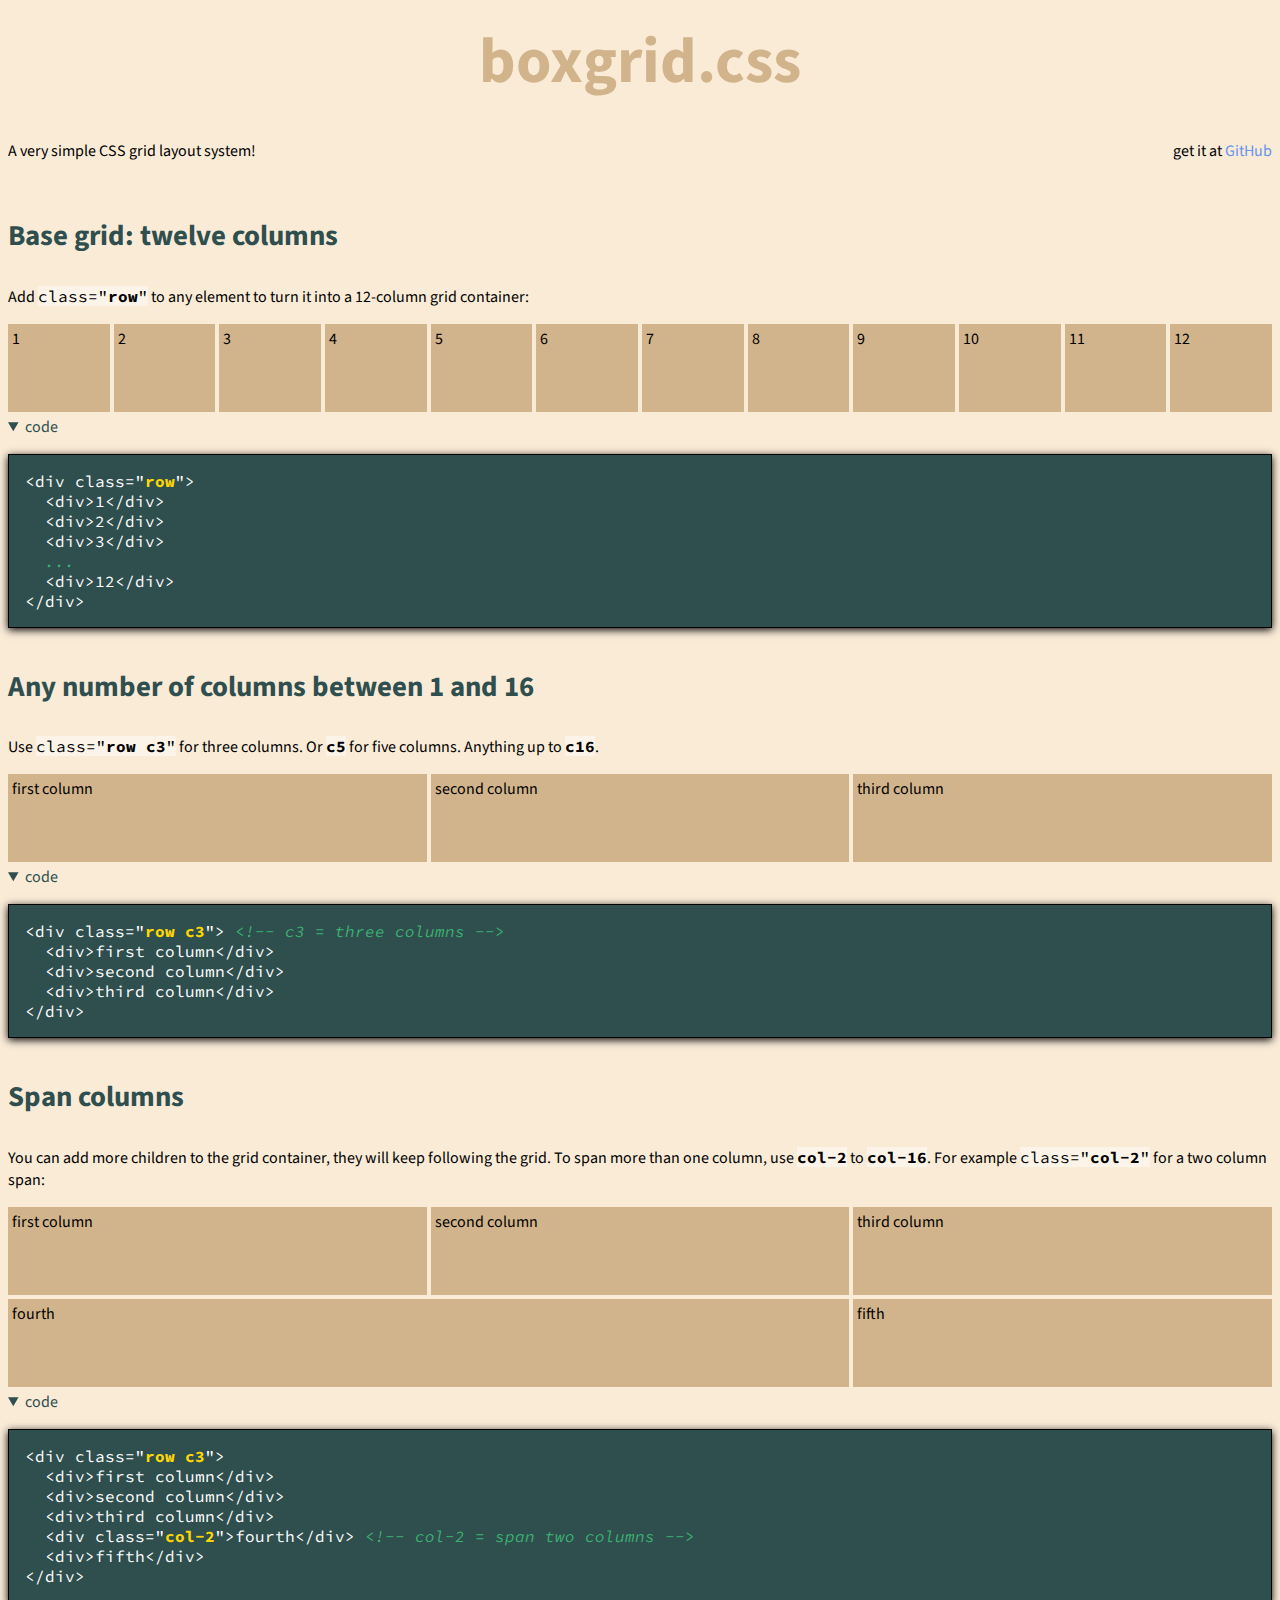
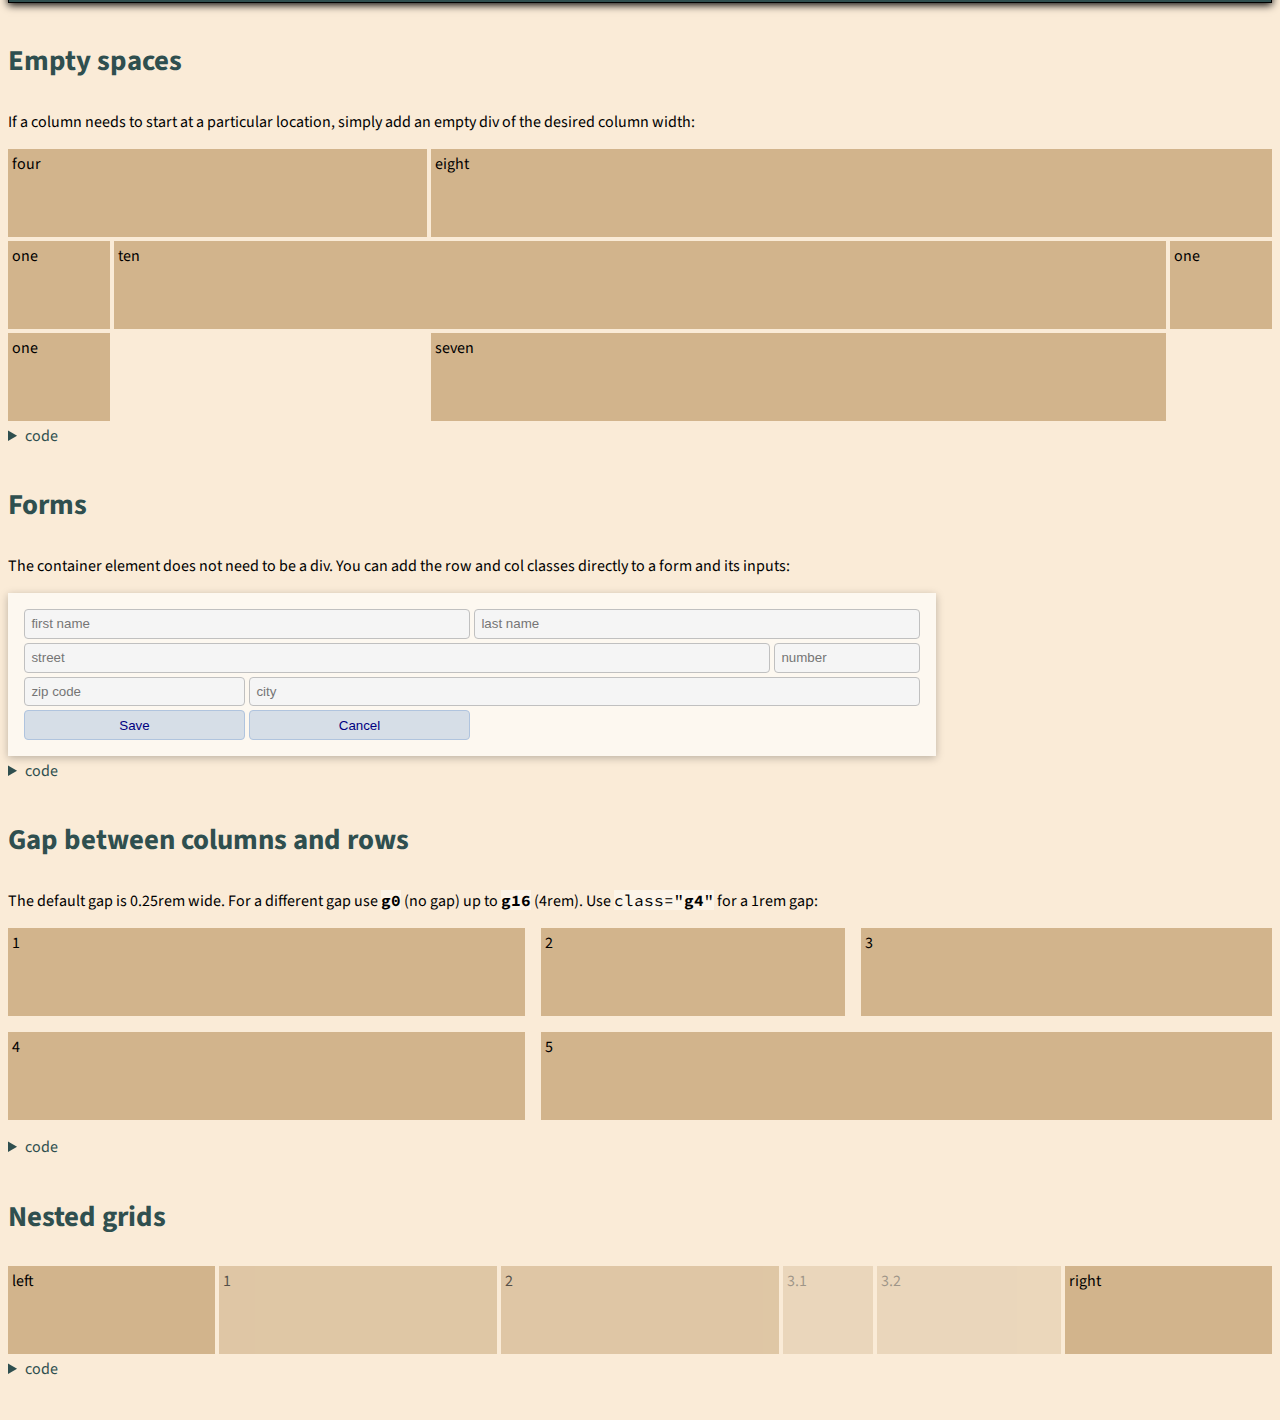
==== docs/index.html @ e76d73d8 "allow up to 16 columns" ====
<!DOCTYPE html>
<html>
  <head>
    <meta charset="utf-8"/>
    <title>boxgrid</title>
    <meta name="viewport" content="width=device-width, initial-scale=1"/>
    <link rel="preconnect" href="https://fonts.googleapis.com"/>
    <link rel="preconnect" href="https://fonts.gstatic.com" crossorigin/>
    <link rel="stylesheet" href="https://fonts.googleapis.com/css2?family=Source+Code+Pro:ital@0;1&family=Source+Sans+Pro:ital,wght@0,400;0,700;1,400;1,700&display=swap"/>
    <link rel="stylesheet" href="site.css"/>
    <link rel="stylesheet" href="boxgrid.css"/>
  </head>
  <body>
    <h1>boxgrid.css</h1>
    <div class="intro">
      <p>A very simple CSS grid layout system!</p>
      <p>get it at <a href="https://github.com/ant-on-io/boxgrid">GitHub</a></p>
    </div>

    <h2>Base grid: twelve columns</h2>
    <p>Add <code>class="<b>row</b>"</code> to any element to turn it into a 12-column grid container:</p>
    <div class="row">
      <div>1</div>
      <div>2</div>
      <div>3</div>
      <div>4</div>
      <div>5</div>
      <div>6</div>
      <div>7</div>
      <div>8</div>
      <div>9</div>
      <div>10</div>
      <div>11</div>
      <div>12</div>
    </div>
    <details open>
      <summary>code</summary>
      <pre>
&lt;div class="<b>row</b>">
  &lt;div>1&lt;/div>
  &lt;div>2&lt;/div>
  &lt;div>3&lt;/div>
  <i>...</i>
  &lt;div>12&lt;/div>
&lt;/div></pre>
    </details>

    <h2>Any number of columns between 1 and 16</h2>
    <p>
      Use <code>class="<b>row c3</b>"</code> for three columns.
      Or <code><b>c5</b></code> for five columns.
      Anything up to <code><b>c16</b></code>.
    </p>
    <div class="row c3"> <!-- c3 = three columns -->
      <div>first column</div>
      <div>second column</div>
      <div>third column</div>
    </div>
    <details open>
      <summary>code</summary>
      <pre>
&lt;div class="<b>row c3</b>"> <i>&lt;!-- c3 = three columns --></i>
  &lt;div>first column&lt;/div>
  &lt;div>second column&lt;/div>
  &lt;div>third column&lt;/div>
&lt;/div></pre>
    </details>

    <h2>Span columns</h2>
    <p>
      You can add more children to the grid container, they will keep following the grid.
      To span more than one column, use <code><b>col-2</b></code> to <code><b>col-16</b></code>.
      For example <code>class="<b>col-2</b>"</code> for a two column span:
    </p>
    <div class="row c3">
      <div>first column</div>
      <div>second column</div>
      <div>third column</div>
      <div class="col-2">fourth</div> <!-- col-2 = span two columns -->
      <div>fifth</div>
    </div>
    <details open>
      <summary>code</summary>
      <pre>
&lt;div class="<b>row c3</b>">
  &lt;div>first column&lt;/div>
  &lt;div>second column&lt;/div>
  &lt;div>third column&lt;/div>
  &lt;div class="<b>col-2</b>">fourth&lt;/div> <i>&lt;!-- col-2 = span two columns --></i>
  &lt;div>fifth&lt;/div>
&lt;/div></pre>
    </details>

    <h2>Empty spaces</h2>
    <p>If a column needs to start at a particular location, simply add an empty div of the desired column width:</p>
    <div class="row">
      <div class="col-4">four</div>
      <div class="col-8">eight</div>
      <div class="col-1">one</div>
      <div class="col-10">ten</div>
      <div class="col-1">one</div>
      <div class="col-1">one</div>
      <div class="col-3 blank"></div> <!-- empty space -->
      <div class="col-7">seven</div>
    </div>
    <details>
      <summary>code</summary>
      <pre>
&lt;div class="<b>row</b>">
  &lt;div class="<b>col-4</b>">four&lt;/div>
  &lt;div class="<b>col-8</b>">eight&lt;/div>
  &lt;div class="<b>col-1</b>">one&lt;/div>
  &lt;div class="<b>col-10</b>">ten&lt;/div>
  &lt;div class="<b>col-1</b>">one&lt;/div>
  &lt;div class="<b>col-1</b>">one&lt;/div>
  &lt;div class="<b>col-3</b> blank">&lt;/div> <i>&lt;!-- empty space --></i>
  &lt;div class="<b>col-7</b>">seven&lt;/div>
&lt;/div></pre>
    </details>

    <h2>Forms</h2>
    <p>
      The container element does not need to be a div.
      You can add the row and col classes directly to a form and its inputs:
    </p>
    <form class="row" onsubmit="return false">
      <input type="text" class="col-6" name="firstName" placeholder="first name"/>
      <input type="text" class="col-6" name="lastName" placeholder="last name"/>
      <input type="text" class="col-10" name="street" placeholder="street"/>
      <input type="text" class="col-2" name="number" placeholder="number"/>
      <input type="text" class="col-3" name="zip" placeholder="zip code"/>
      <input type="text" class="col-9" name="city" placeholder="city"/>
      <button type="submit" class="col-3">Save</button>
      <button type="button" class="col-3">Cancel</button>
    </form>
    <details>
      <summary>code</summary>
      <pre>
&lt;form class="<b>row</b>">
  &lt;input type="text" class="<b>col-6</b>" name="firstName" placeholder="first name"/>
  &lt;input type="text" class="<b>col-6</b>" name="lastName" placeholder="last name"/>
  &lt;input type="text" class="<b>col-10</b>" name="street" placeholder="street"/>
  &lt;input type="text" class="<b>col-2</b>" name="number" placeholder="number"/>
  &lt;input type="text" class="<b>col-3</b>" name="zip" placeholder="zip code"/>
  &lt;input type="text" class="<b>col-9</b>" name="city" placeholder="city"/>
  &lt;button type="submit" class="<b>col-3</b>">Save&lt;/button>
  &lt;button type="button" class="<b>col-3</b>">Cancel&lt;/button>
&lt;/form></pre>
    </details>

    <h2>Gap between columns and rows</h2>
    <p>
      The default gap is 0.25rem wide.
      For a different gap use <code><b>g0</b></code> (no gap) up to <code><b>g16</b></code> (4rem).
      Use <code>class="<b>g4</b>"</code> for a 1rem gap:</p>
    <div class="row g4"> <!-- g4 = 1rem gap -->
      <div class="col-5">1</div>
      <div class="col-3">2</div>
      <div class="col-4">3</div>
      <div class="col-5">4</div>
      <div class="col-7">5</div>
    </div>
    <details>
      <summary>code</summary>
      <pre>
&lt;div class="row <b>g4</b>"> <i>&lt;!-- g4 = 1rem gap --></i>
  &lt;div class="col-5">1&lt;/div>
  &lt;div class="col-3">2&lt;/div>
  &lt;div class="col-4">3&lt;/div>
  &lt;div class="col-5">4&lt;/div>
  &lt;div class="col-7">5&lt;/div>
&lt;/div></pre>
    </details>

    <h2>Nested grids</h2>
    <div class="row">
      <div class="col-2">left</div>
      <div class="col-8 row c3"> <!-- nested -->
        <div>1</div>
        <div>2</div>
        <div class="row"> <!-- nested -->
          <div class="col-4">3.1</div>
          <div class="col-8">3.2</div>
        </div>
      </div>
      <div class="col-2">right</div>
    </div>
    <details>
      <summary>code</summary>
      <pre>
&lt;div class="<b>row</b>">
  &lt;div class="col-2">left&lt;/div>
  &lt;div class="<b>col-8 row c3</b>"> <i>&lt;!-- nested --></i>
    &lt;div>1&lt;/div>
    &lt;div>2&lt;/div>
    &lt;div class="<b>row</b>"> <i>&lt;!-- nested --></i>
      &lt;div class="col-4">3.1&lt;/div>
      &lt;div class="col-8">3.2&lt;/div>
    &lt;/div>
  &lt;/div>
  &lt;div class="col-2">right&lt;/div>
&lt;/div></pre>
    </details>

  </body>
</html>
---- docs/site.css ----
:root {
  font-family: 'Source Sans Pro', sans-serif;
  background-color: antiquewhite;
}

body {
  padding-bottom: 2rem;
}

h1 {
  text-align: center;
  font-size: 4rem;
  margin: 1rem 0;
  color: tan;
}

h2 {
  font-size: 1.8rem;
  margin: 2.4rem 0 1.8rem;
  color: darkslategrey;
}

a {
  color: cornflowerblue;
  text-decoration: none;
}

a:hover {
  color: white;
  text-shadow: 1px 1px 8px #000000a0;
}

.intro {
  display: flex;
  justify-content: space-between;
}

div.row > div {
  background-color: tan;
  height: 5rem;
  padding: 0.25rem;
}

div.row > div.blank {
  background-color: transparent;
}

div.row > div.row { /* nested row */
  background-color: transparent;
  padding: 0;
}

div.row > div.row > div { /* nested column */
  opacity: 0.66;
}

div.row > div.row > div.row > div { /* double nested column */
  opacity: 0.55;
}

summary {
  color: darkslategrey;
  cursor: Pointer;
}

pre {
  font-family: 'Source Code Pro', monospace;
  background-color: darkslategrey;
  border: solid 1px black;
  box-shadow: 0 2px 8px black;
  color: white;
  padding: 1rem;
}

pre b {
  color: gold;
}

pre i {
  color: mediumseagreen;
}

code {
  font-family: 'Source Code Pro', monospace;
  background-color: #ffffff70;
}

form {
  background-color: #ffffffa0;
  box-shadow: 0 2px 8px #00000040;
  padding: 1rem;
  max-width: 56rem;
}

form > input,
form > button {
  padding: 0.4rem;
  border-radius: 0.25rem;
}

form > input {
  background-color: whitesmoke;
  border: solid 1px silver;
}

form > button {
  background-color: #b0c4de80;
  border: solid 1px #b0c4de;
  color: navy;
  cursor: pointer;
}

form > button:hover {
  background-color: #b0c4de;
}
---- docs/boxgrid.css ----
.row {
  display: grid;
  grid-template-columns: repeat(12, 1fr);
  gap: 0.25rem;
  margin-bottom: 0.25rem;
}

.row.c1  { grid-template-columns: 1fr; }
.row.c2  { grid-template-columns: repeat(2,  1fr); }
.row.c3  { grid-template-columns: repeat(3,  1fr); }
.row.c4  { grid-template-columns: repeat(4,  1fr); }
.row.c5  { grid-template-columns: repeat(5,  1fr); }
.row.c6  { grid-template-columns: repeat(6,  1fr); }
.row.c7  { grid-template-columns: repeat(7,  1fr); }
.row.c8  { grid-template-columns: repeat(8,  1fr); }
.row.c9  { grid-template-columns: repeat(9,  1fr); }
.row.c10 { grid-template-columns: repeat(10, 1fr); }
.row.c11 { grid-template-columns: repeat(11, 1fr); }
.row.c12 { grid-template-columns: repeat(12, 1fr); } /* default */
.row.c13 { grid-template-columns: repeat(13, 1fr); }
.row.c14 { grid-template-columns: repeat(14, 1fr); }
.row.c15 { grid-template-columns: repeat(15, 1fr); }
.row.c16 { grid-template-columns: repeat(16, 1fr); }

.row.g0  { gap: 0;       margin-bottom: 0;       }
.row.g1  { gap: 0.25rem; margin-bottom: 0.25rem; } /* default */
.row.g2  { gap: 0.50rem; margin-bottom: 0.50rem; }
.row.g3  { gap: 0.75rem; margin-bottom: 0.75rem; }
.row.g4  { gap: 1.00rem; margin-bottom: 1.00rem; }
.row.g5  { gap: 1.25rem; margin-bottom: 1.25rem; }
.row.g6  { gap: 1.50rem; margin-bottom: 1.50rem; }
.row.g7  { gap: 1.75rem; margin-bottom: 1.75rem; }
.row.g8  { gap: 2.00rem; margin-bottom: 2.00rem; }
.row.g9  { gap: 2.25rem; margin-bottom: 2.25rem; }
.row.g10 { gap: 2.50rem; margin-bottom: 2.50rem; }
.row.g11 { gap: 2.75rem; margin-bottom: 2.75rem; }
.row.g12 { gap: 3.00rem; margin-bottom: 3.00rem; }
.row.g13 { gap: 3.25rem; margin-bottom: 3.25rem; }
.row.g14 { gap: 3.50rem; margin-bottom: 3.50rem; }
.row.g15 { gap: 3.75rem; margin-bottom: 3.75rem; }
.row.g16 { gap: 4.00rem; margin-bottom: 4.00rem; }

.row  > .col-1  { grid-column: span 1;  } /* default */
.row  > .col-2  { grid-column: span 2;  }
.row  > .col-3  { grid-column: span 3;  }
.row  > .col-4  { grid-column: span 4;  }
.row  > .col-5  { grid-column: span 5;  }
.row  > .col-6  { grid-column: span 6;  }
.row  > .col-7  { grid-column: span 7;  }
.row  > .col-8  { grid-column: span 8;  }
.row  > .col-9  { grid-column: span 9;  }
.row  > .col-10 { grid-column: span 10; }
.row  > .col-11 { grid-column: span 11; }
.row  > .col-12 { grid-column: span 12; }
.row  > .col-13 { grid-column: span 13; }
.row  > .col-14 { grid-column: span 14; }
.row  > .col-15 { grid-column: span 15; }
.row  > .col-16 { grid-column: span 16; }
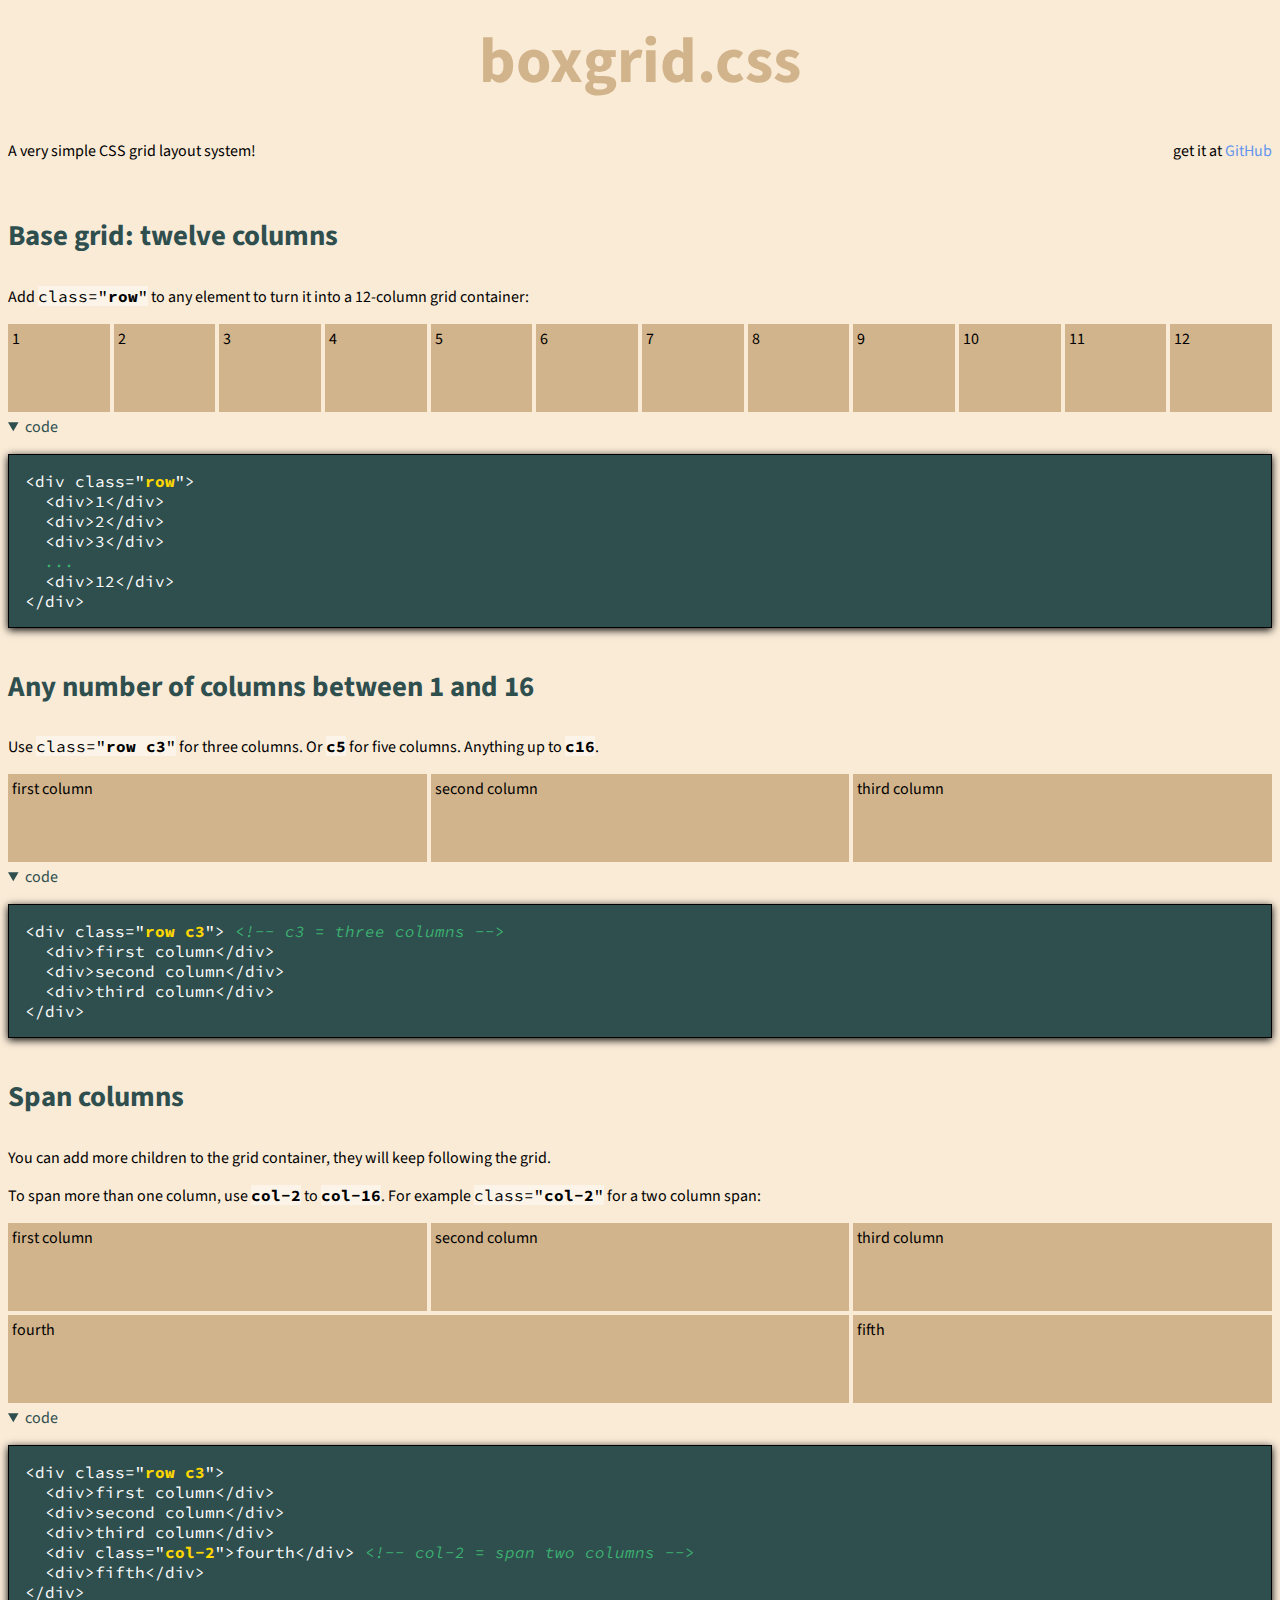
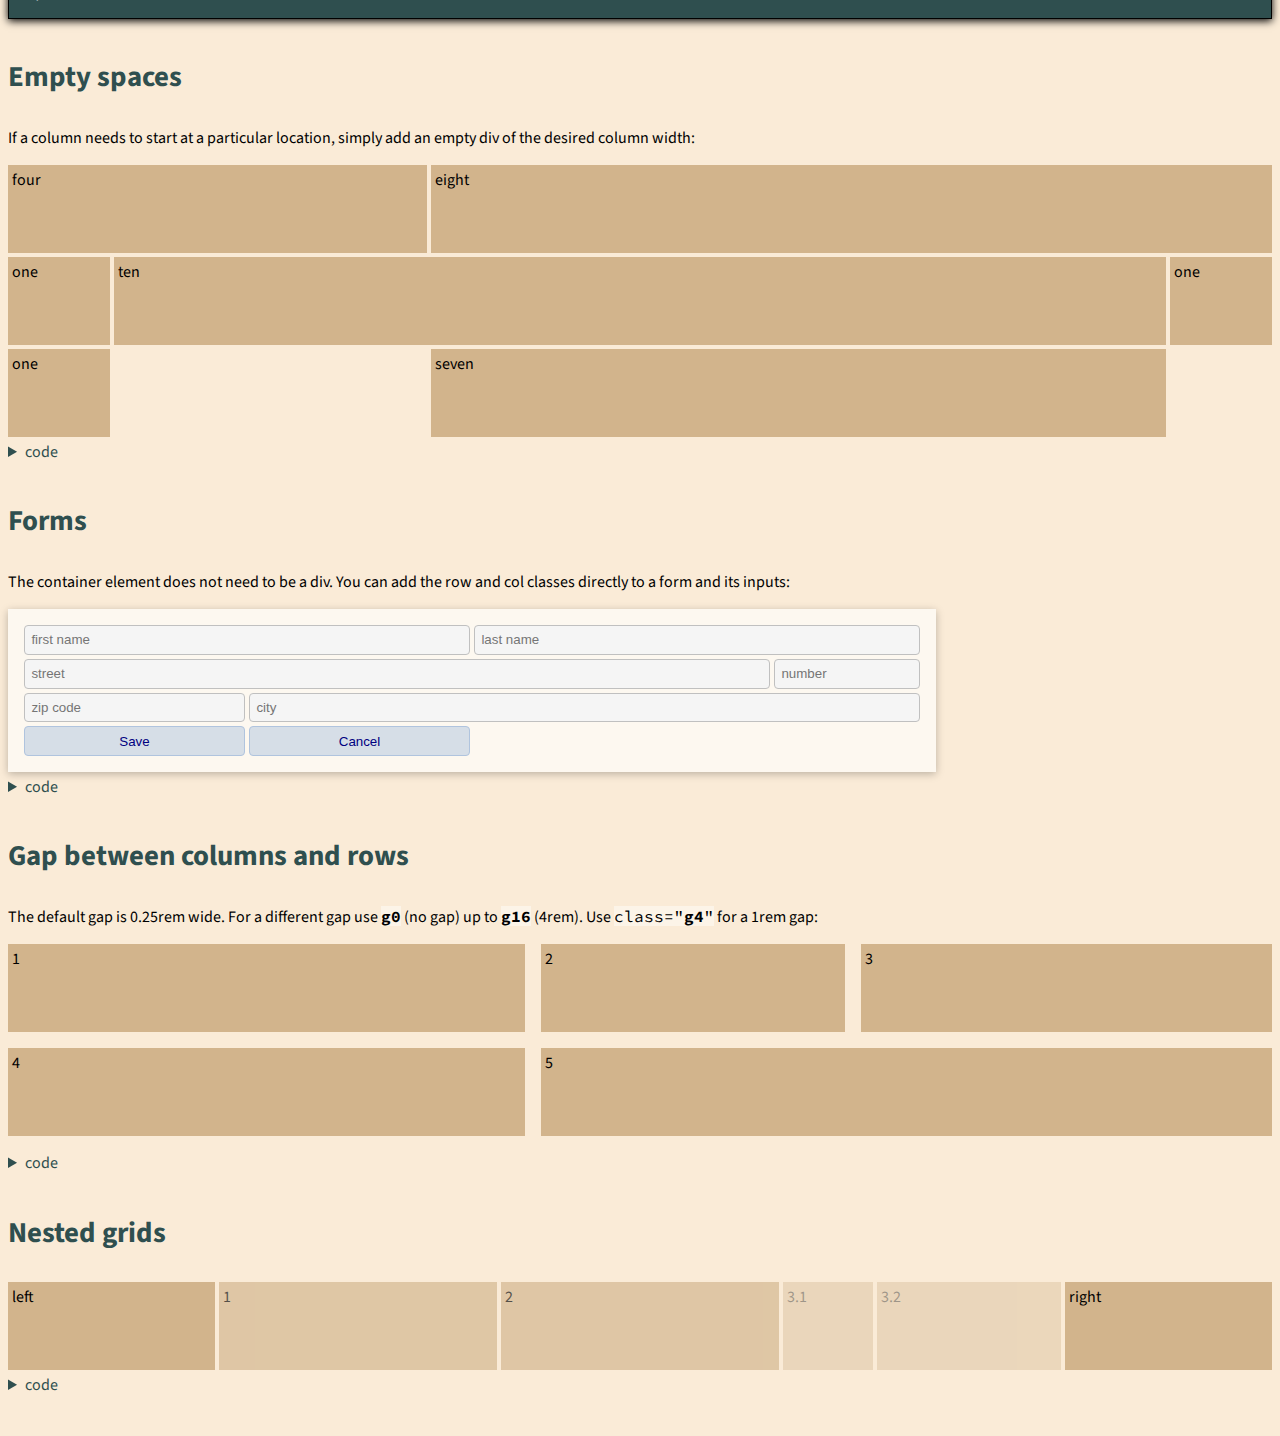
==== commit e621ed17: "improved readme" ====
--- a/docs/index.html
+++ b/docs/index.html
@@ -69,6 +69,8 @@
     <h2>Span columns</h2>
     <p>
       You can add more children to the grid container, they will keep following the grid.
+    </p>
+    <p>
       To span more than one column, use <code><b>col-2</b></code> to <code><b>col-16</b></code>.
       For example <code>class="<b>col-2</b>"</code> for a two column span:
     </p>
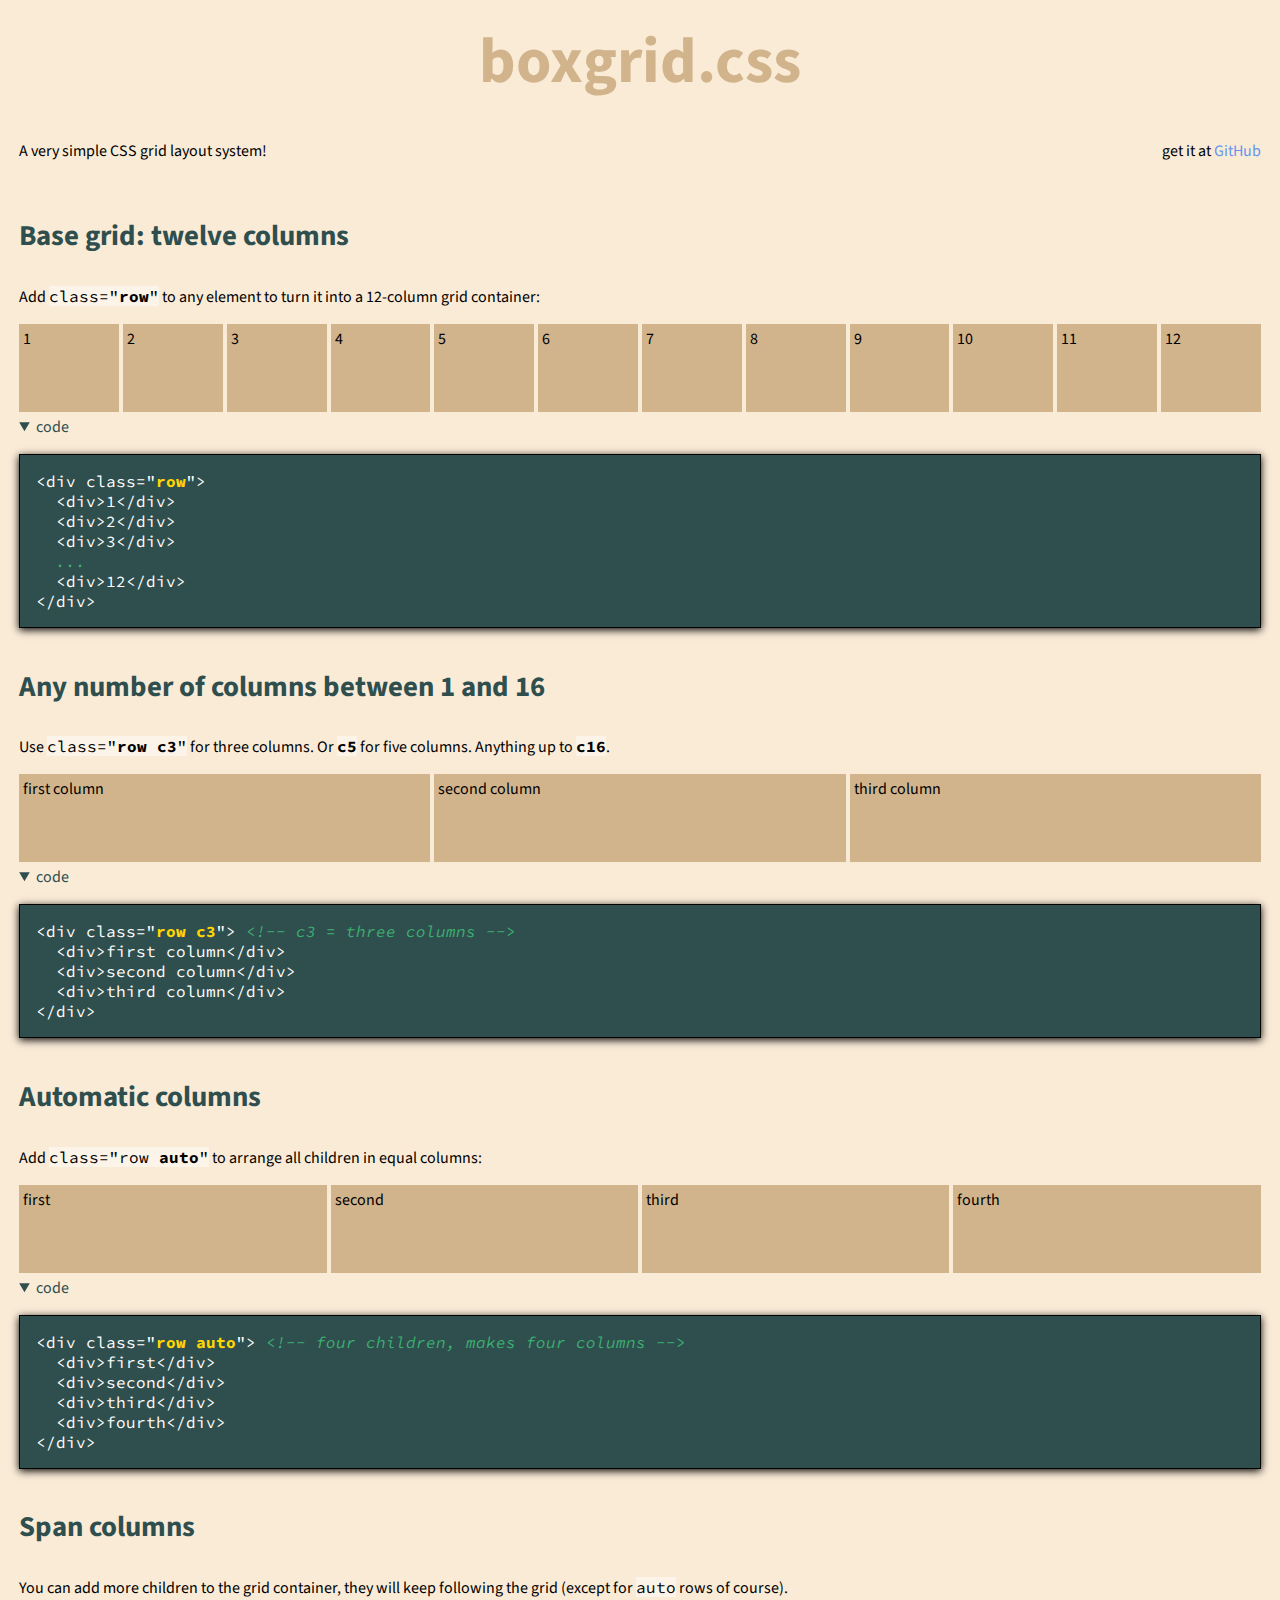
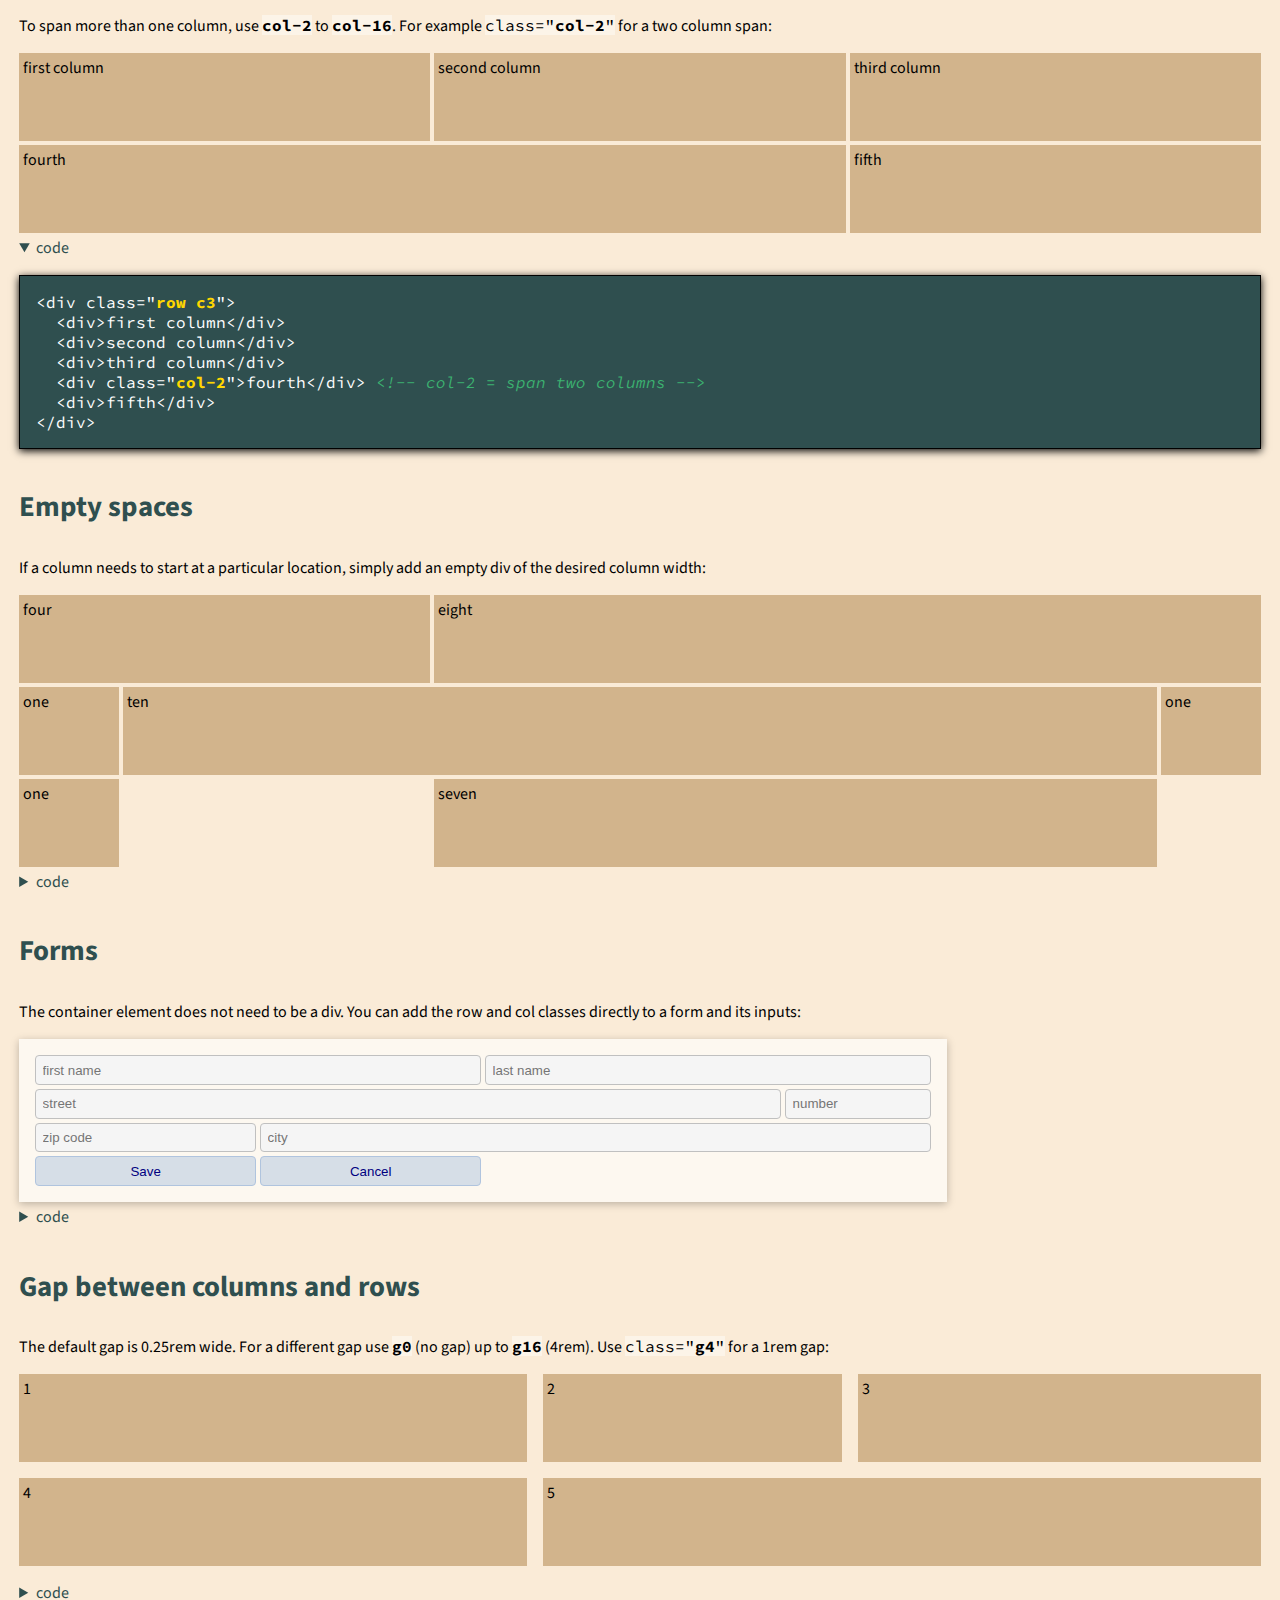
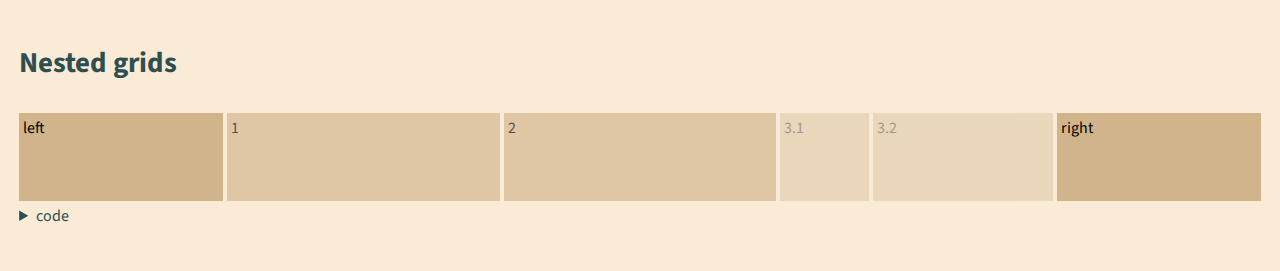
==== commit 50774ce9: "added .row.auto class for automatic columns" ====
--- a/docs/index.html
+++ b/docs/index.html
@@ -66,9 +66,29 @@
 &lt;/div></pre>
     </details>
 
+    <h2>Automatic columns</h2>
+    <p>Add <code>class="row <b>auto</b>"</code> to arrange all children in equal columns:</p>
+    <div class="row auto"> <!-- four children, makes four columns -->
+      <div>first</div>
+      <div>second</div>
+      <div>third</div>
+      <div>fourth</div>
+    </div>
+    <details open>
+      <summary>code</summary>
+      <pre>
+&lt;div class="<b>row auto</b>"> <i>&lt;!-- four children, makes four columns --></i>
+  &lt;div>first&lt;/div>
+  &lt;div>second&lt;/div>
+  &lt;div>third&lt;/div>
+  &lt;div>fourth&lt;/div>
+&lt;/div></pre>
+    </details>
+
     <h2>Span columns</h2>
     <p>
-      You can add more children to the grid container, they will keep following the grid.
+      You can add more children to the grid container, they will keep following the grid
+      (except for <code>auto</code> rows of course).
     </p>
     <p>
       To span more than one column, use <code><b>col-2</b></code> to <code><b>col-16</b></code>.
--- a/docs/site.css
+++ b/docs/site.css
@@ -5,6 +5,7 @@
 
 body {
   padding-bottom: 2rem;
+  margin: 0.8rem 1.2rem;
 }
 
 h1 {
--- a/docs/boxgrid.css
+++ b/docs/boxgrid.css
@@ -21,6 +21,8 @@
 .row.c14 { grid-template-columns: repeat(14, 1fr); }
 .row.c15 { grid-template-columns: repeat(15, 1fr); }
 .row.c16 { grid-template-columns: repeat(16, 1fr); }
+
+.row.auto { grid-template-columns: repeat(auto-fit, minmax(0, 1fr)); }
 
 .row.g0  { gap: 0;       margin-bottom: 0;       }
 .row.g1  { gap: 0.25rem; margin-bottom: 0.25rem; } /* default */
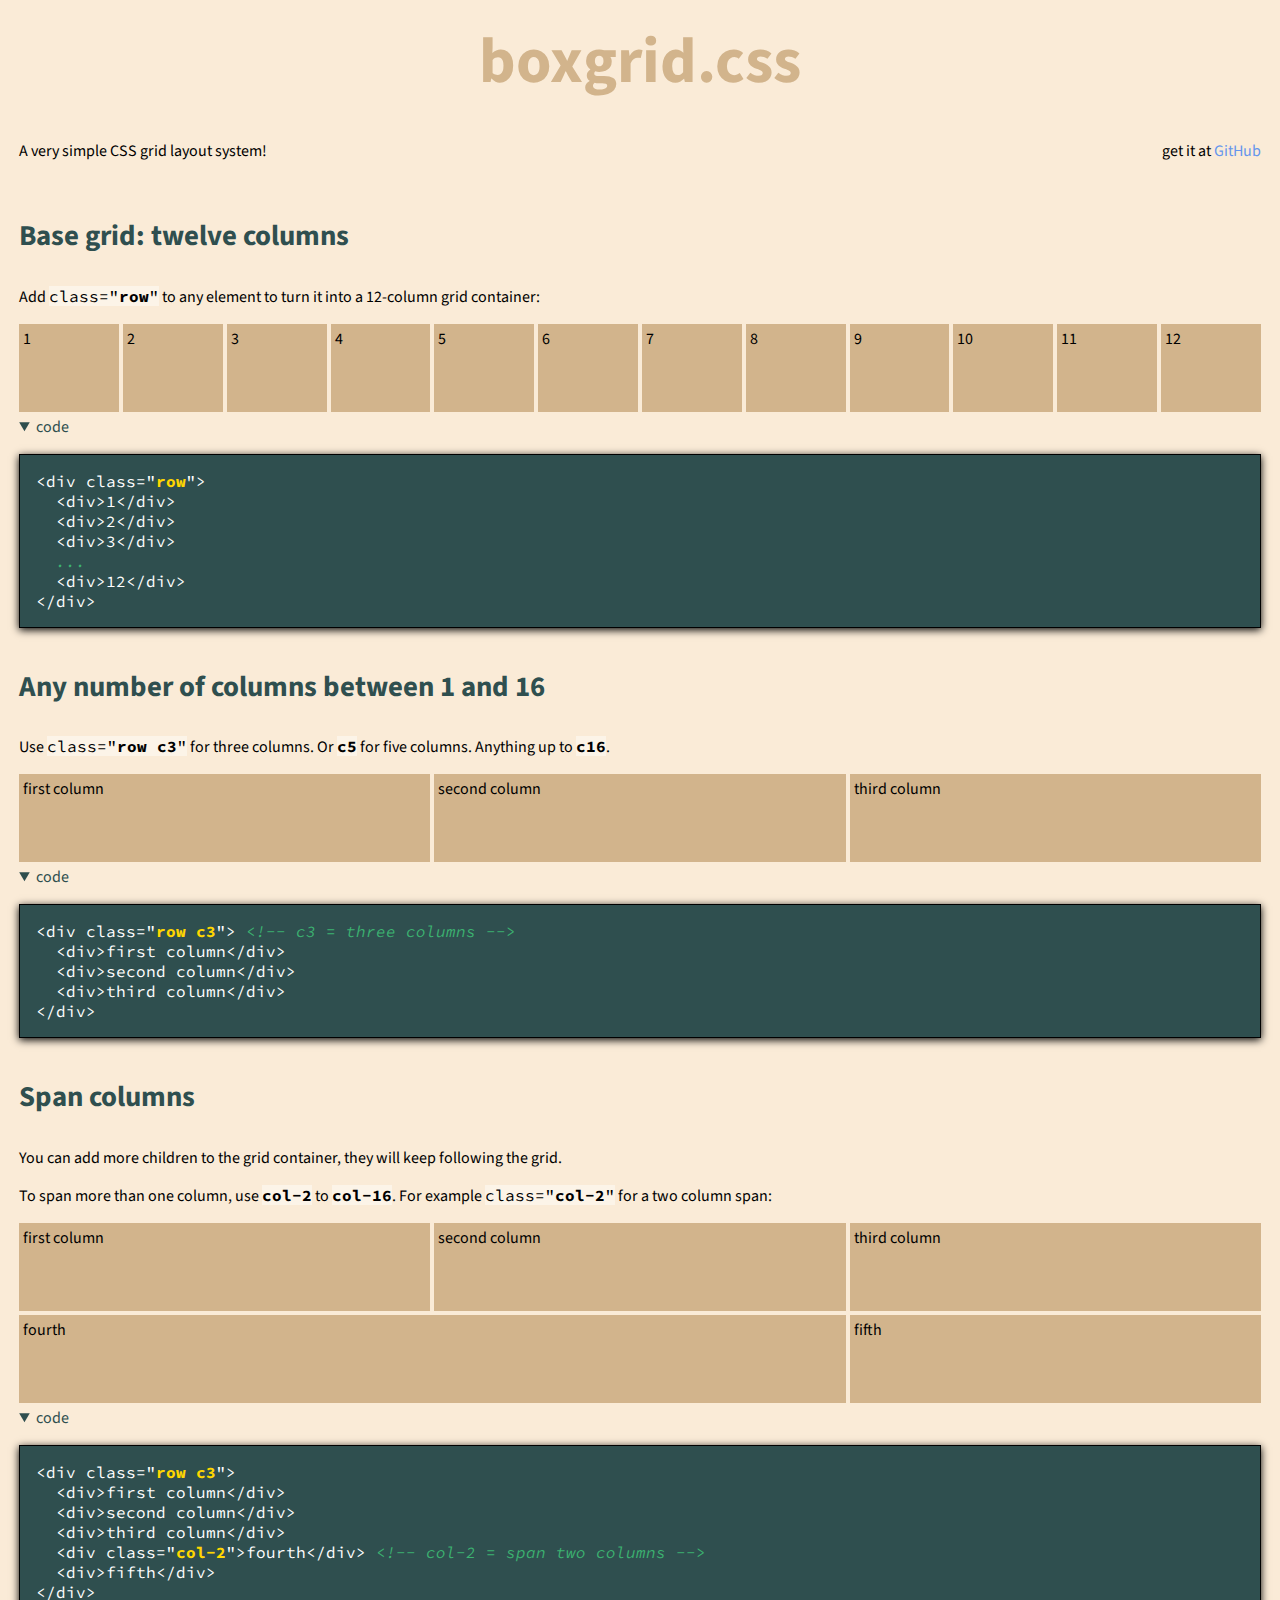
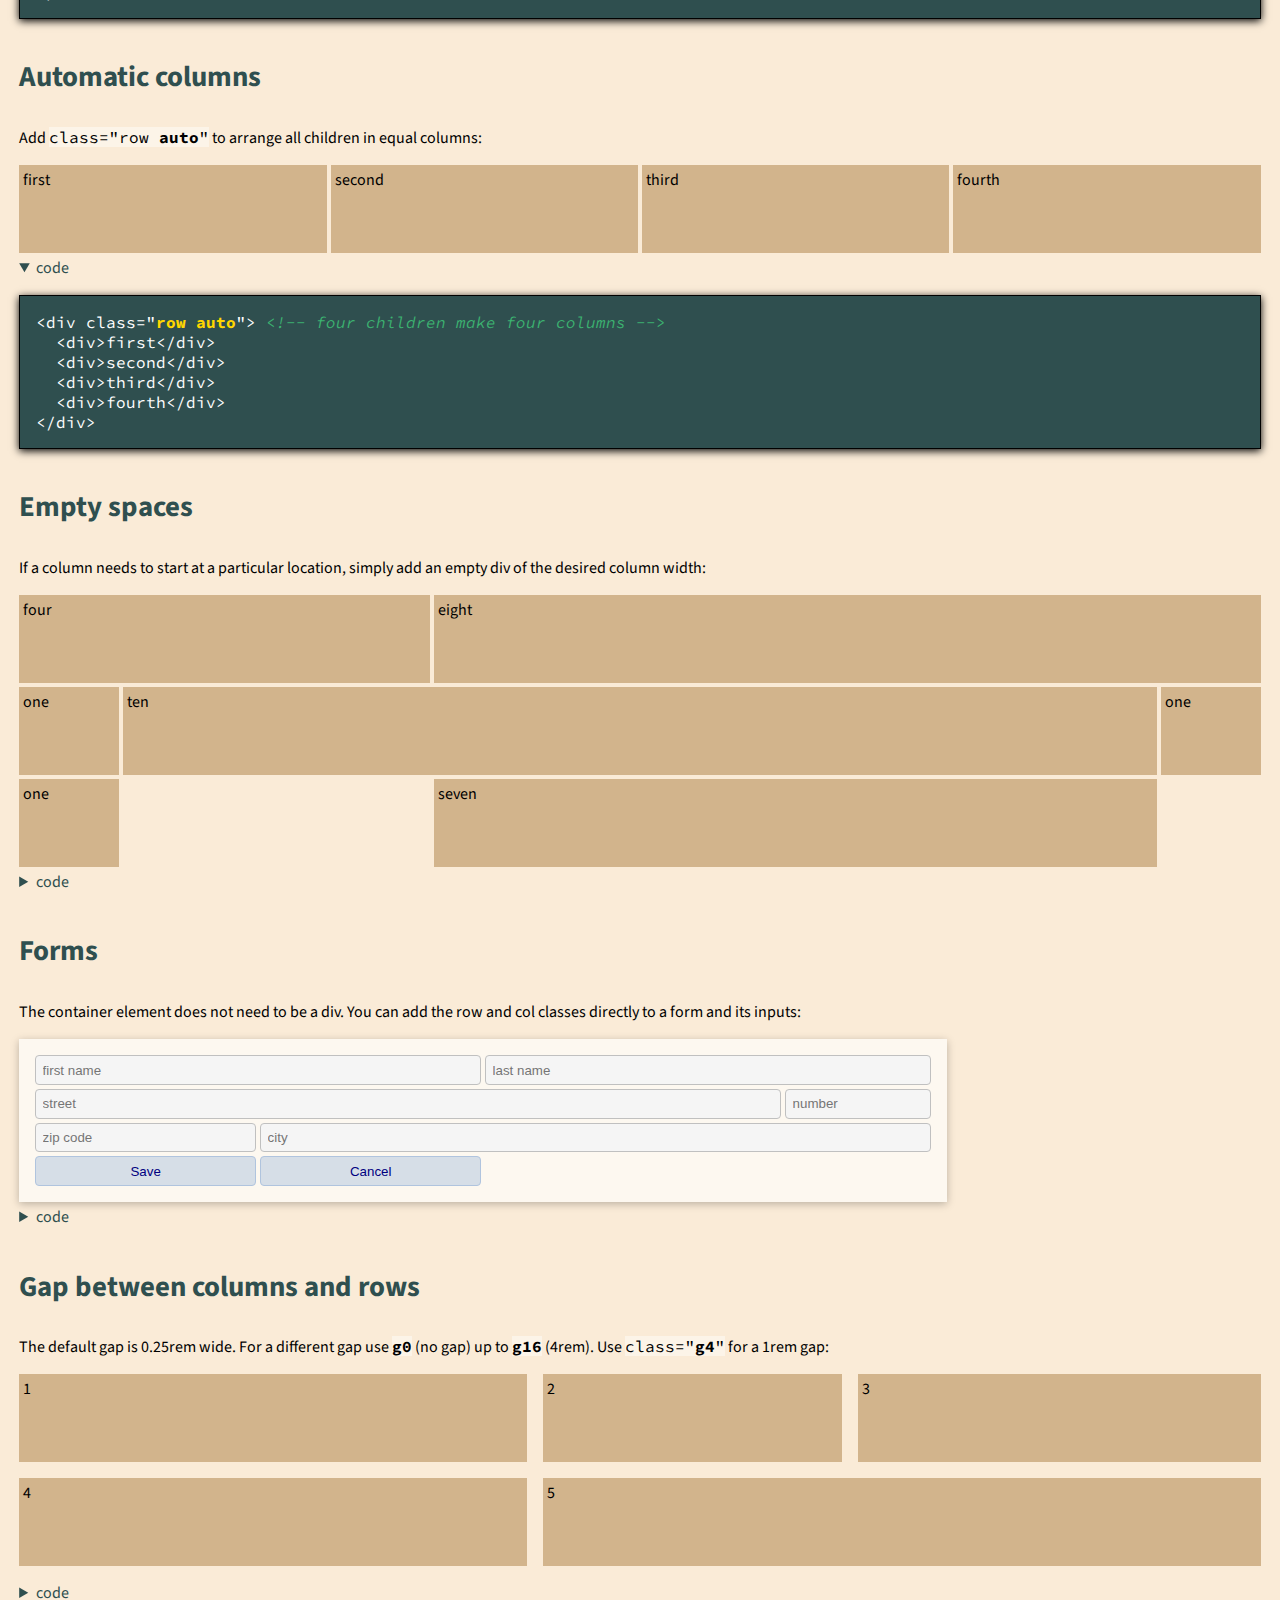
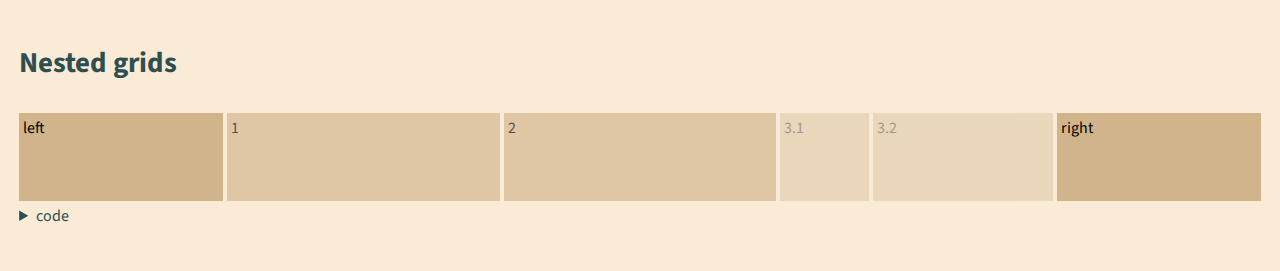
==== commit 12fef459: "demo page: switched paragraphs" ====
--- a/docs/index.html
+++ b/docs/index.html
@@ -66,29 +66,9 @@
 &lt;/div></pre>
     </details>
 
-    <h2>Automatic columns</h2>
-    <p>Add <code>class="row <b>auto</b>"</code> to arrange all children in equal columns:</p>
-    <div class="row auto"> <!-- four children, makes four columns -->
-      <div>first</div>
-      <div>second</div>
-      <div>third</div>
-      <div>fourth</div>
-    </div>
-    <details open>
-      <summary>code</summary>
-      <pre>
-&lt;div class="<b>row auto</b>"> <i>&lt;!-- four children, makes four columns --></i>
-  &lt;div>first&lt;/div>
-  &lt;div>second&lt;/div>
-  &lt;div>third&lt;/div>
-  &lt;div>fourth&lt;/div>
-&lt;/div></pre>
-    </details>
-
     <h2>Span columns</h2>
     <p>
-      You can add more children to the grid container, they will keep following the grid
-      (except for <code>auto</code> rows of course).
+      You can add more children to the grid container, they will keep following the grid.
     </p>
     <p>
       To span more than one column, use <code><b>col-2</b></code> to <code><b>col-16</b></code>.
@@ -110,6 +90,25 @@
   &lt;div>third column&lt;/div>
   &lt;div class="<b>col-2</b>">fourth&lt;/div> <i>&lt;!-- col-2 = span two columns --></i>
   &lt;div>fifth&lt;/div>
+&lt;/div></pre>
+    </details>
+
+    <h2>Automatic columns</h2>
+    <p>Add <code>class="row <b>auto</b>"</code> to arrange all children in equal columns:</p>
+    <div class="row auto"> <!-- four children make four columns -->
+      <div>first</div>
+      <div>second</div>
+      <div>third</div>
+      <div>fourth</div>
+    </div>
+    <details open>
+      <summary>code</summary>
+      <pre>
+&lt;div class="<b>row auto</b>"> <i>&lt;!-- four children make four columns --></i>
+  &lt;div>first&lt;/div>
+  &lt;div>second&lt;/div>
+  &lt;div>third&lt;/div>
+  &lt;div>fourth&lt;/div>
 &lt;/div></pre>
     </details>
 
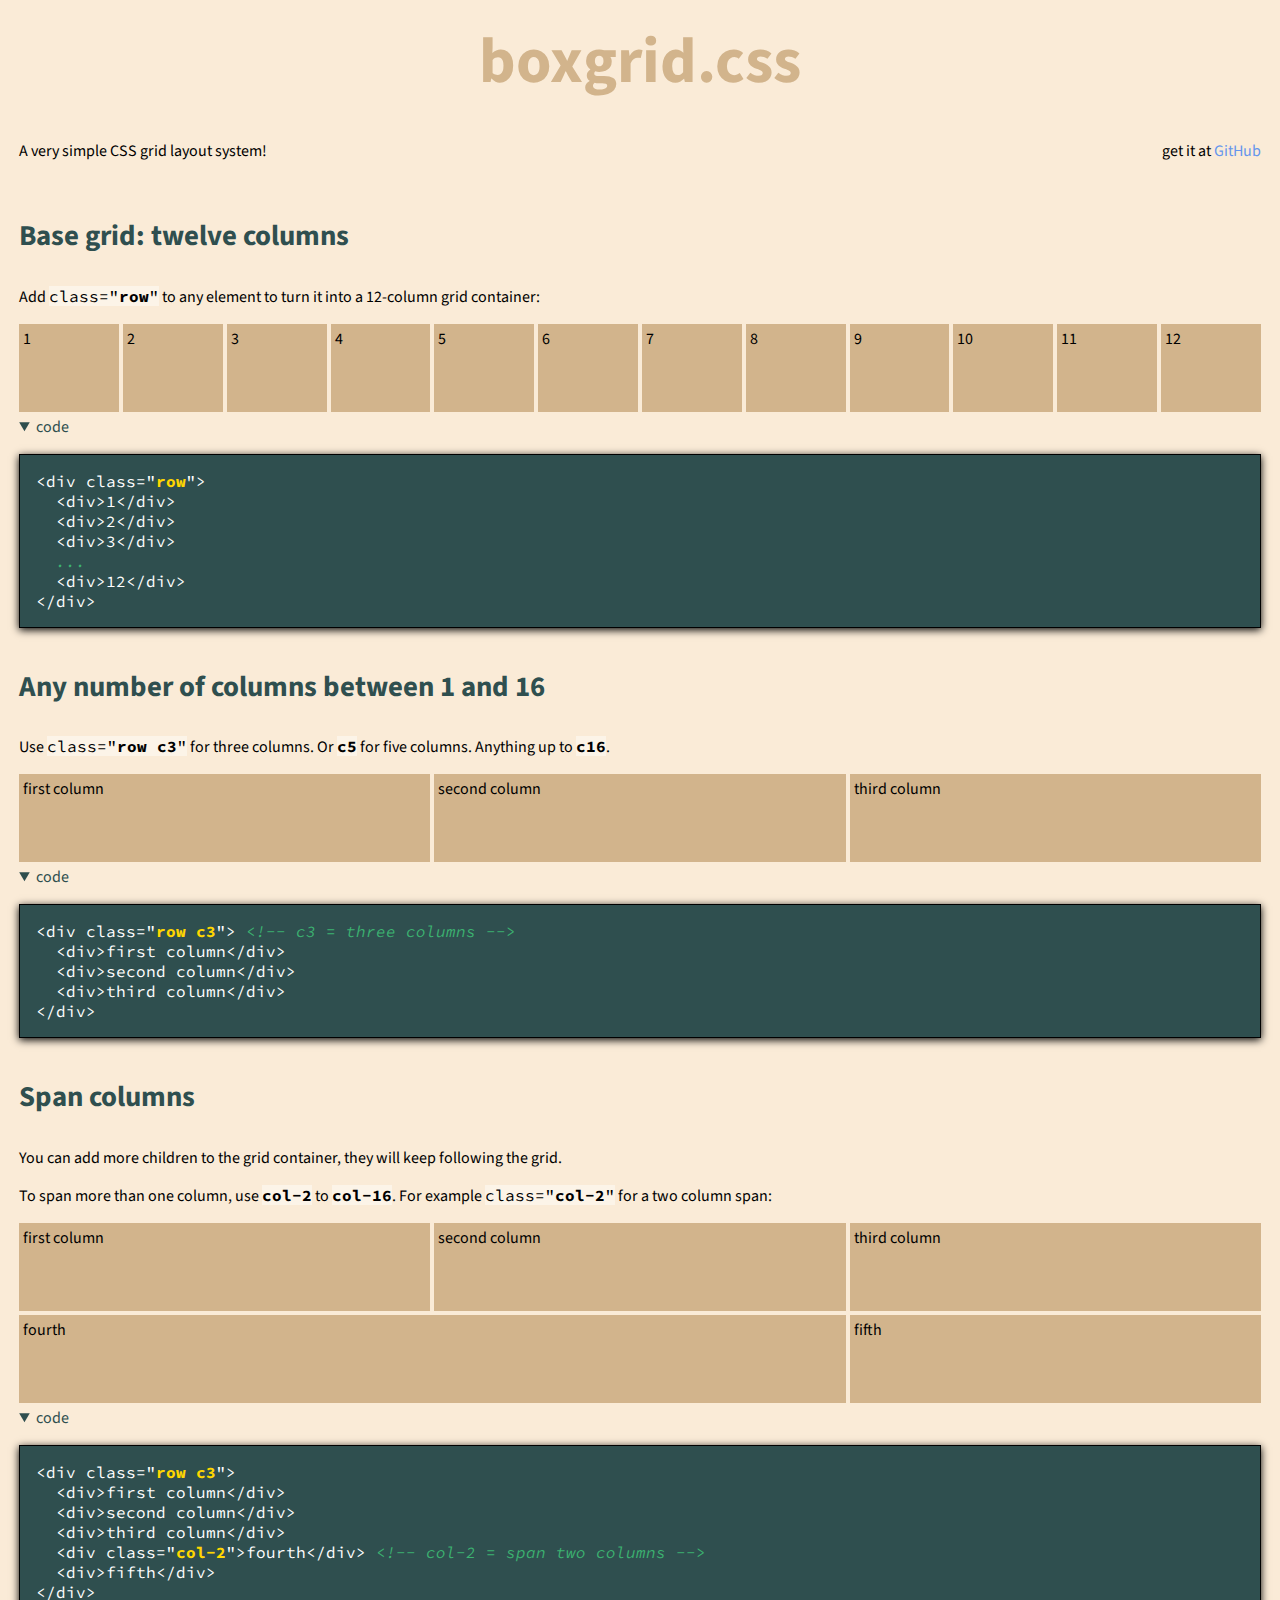
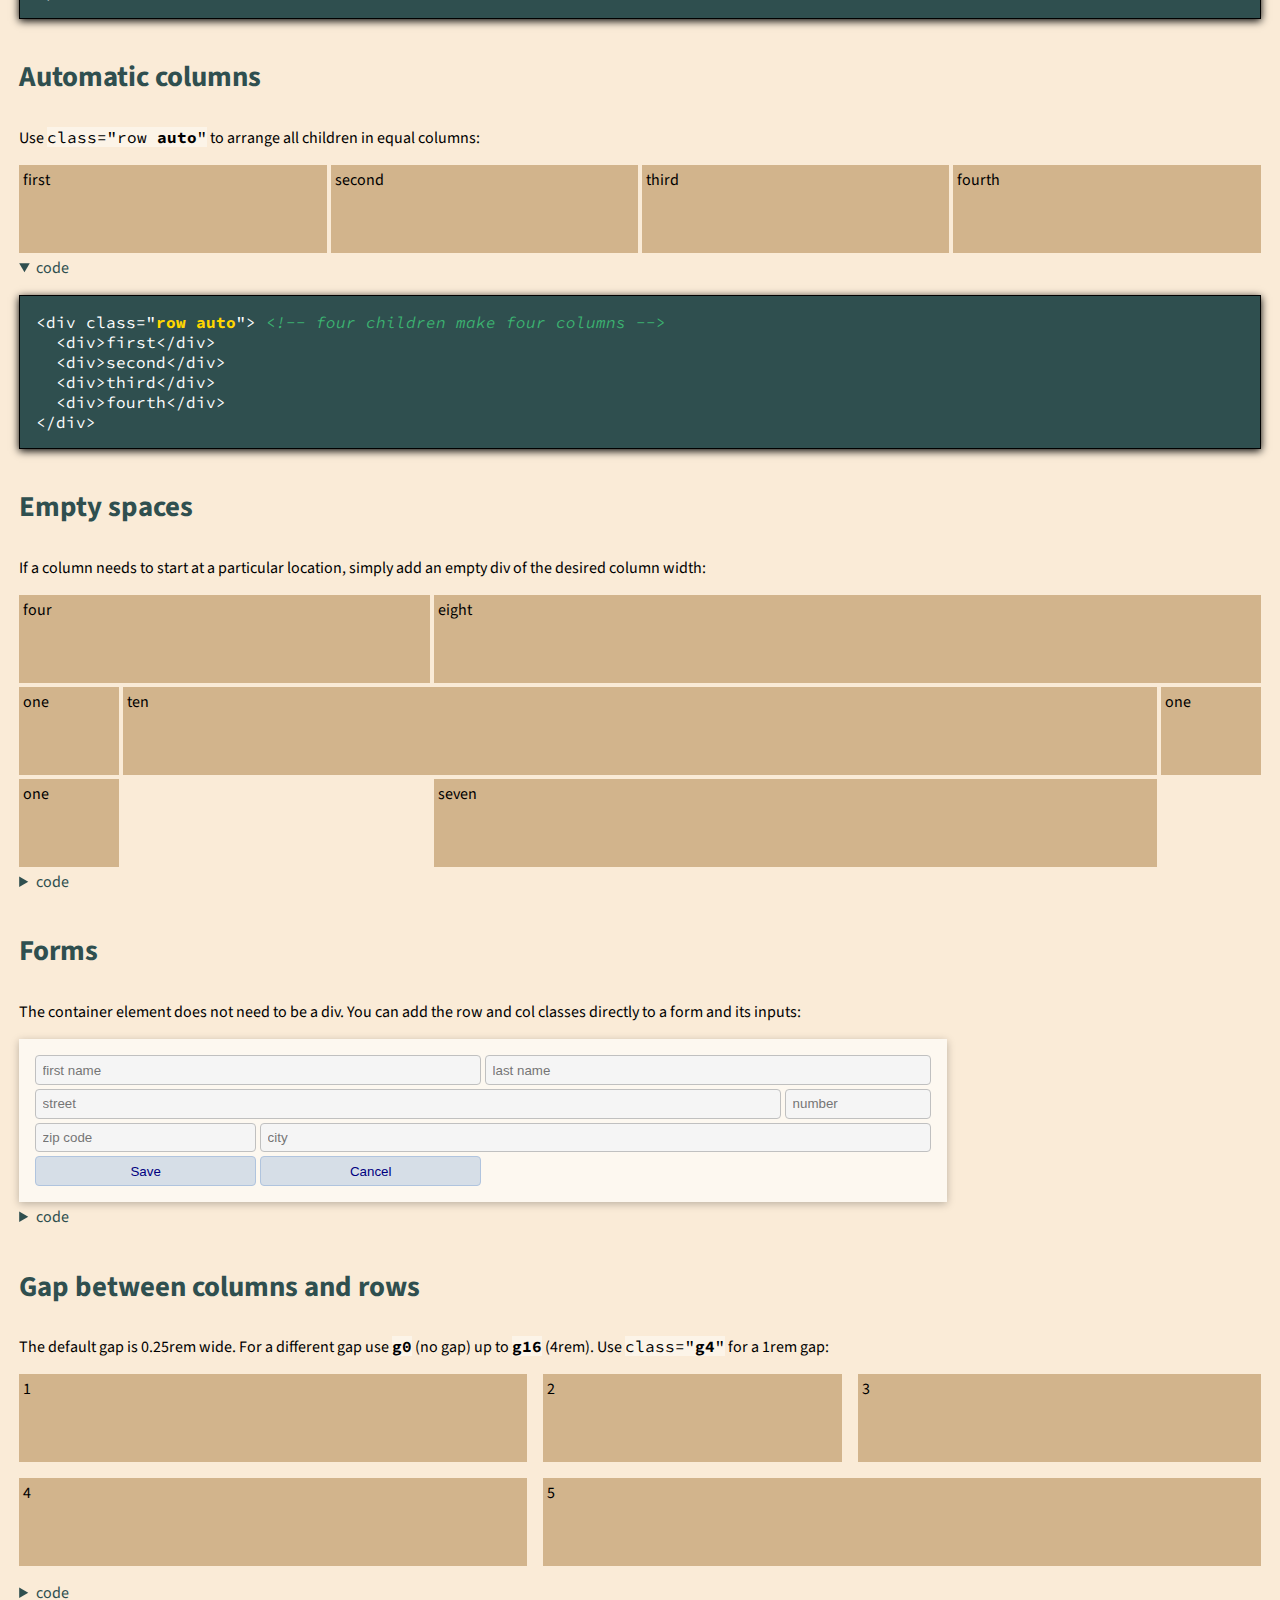
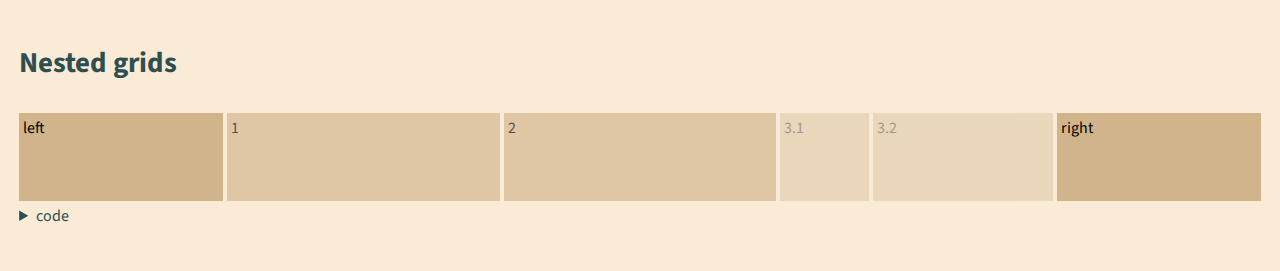
==== commit dd5c12f2: "demo page text tweak" ====
--- a/docs/index.html
+++ b/docs/index.html
@@ -94,7 +94,7 @@
     </details>
 
     <h2>Automatic columns</h2>
-    <p>Add <code>class="row <b>auto</b>"</code> to arrange all children in equal columns:</p>
+    <p>Use <code>class="row <b>auto</b>"</code> to arrange all children in equal columns:</p>
     <div class="row auto"> <!-- four children make four columns -->
       <div>first</div>
       <div>second</div>
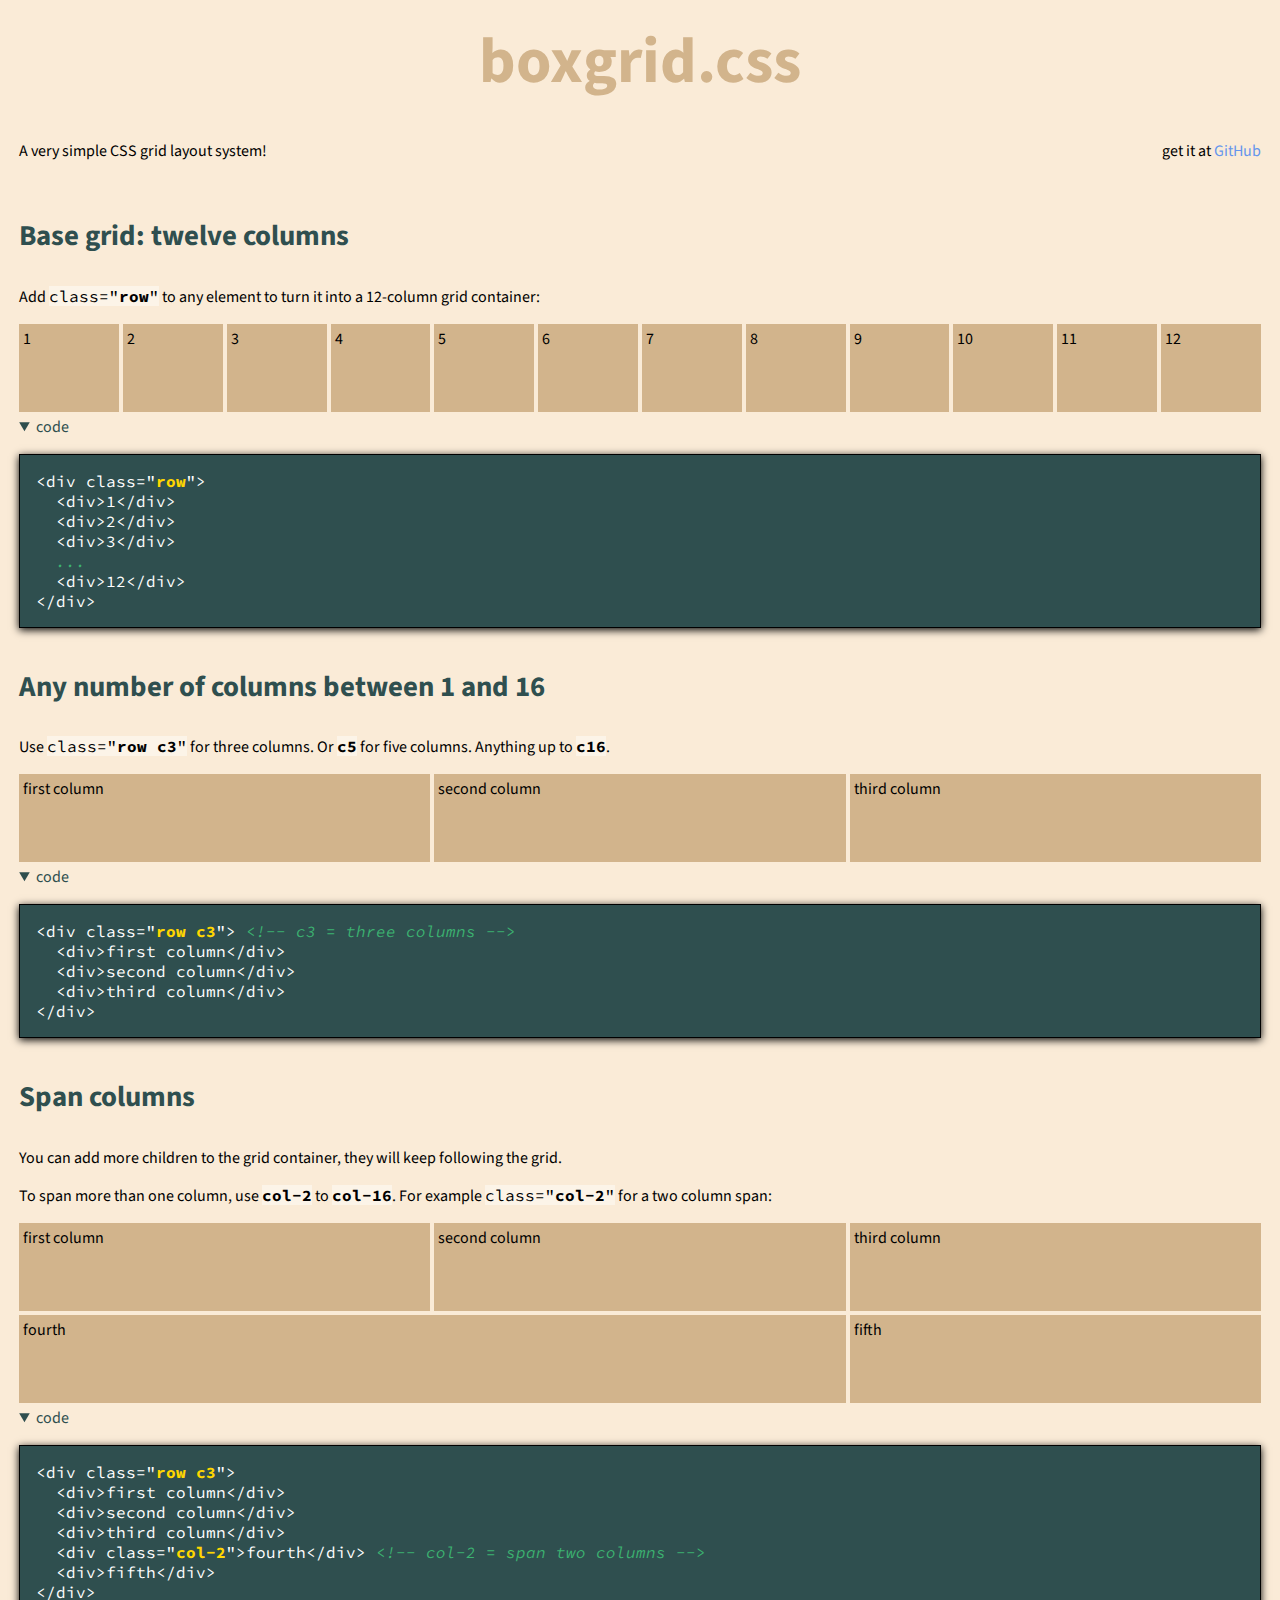
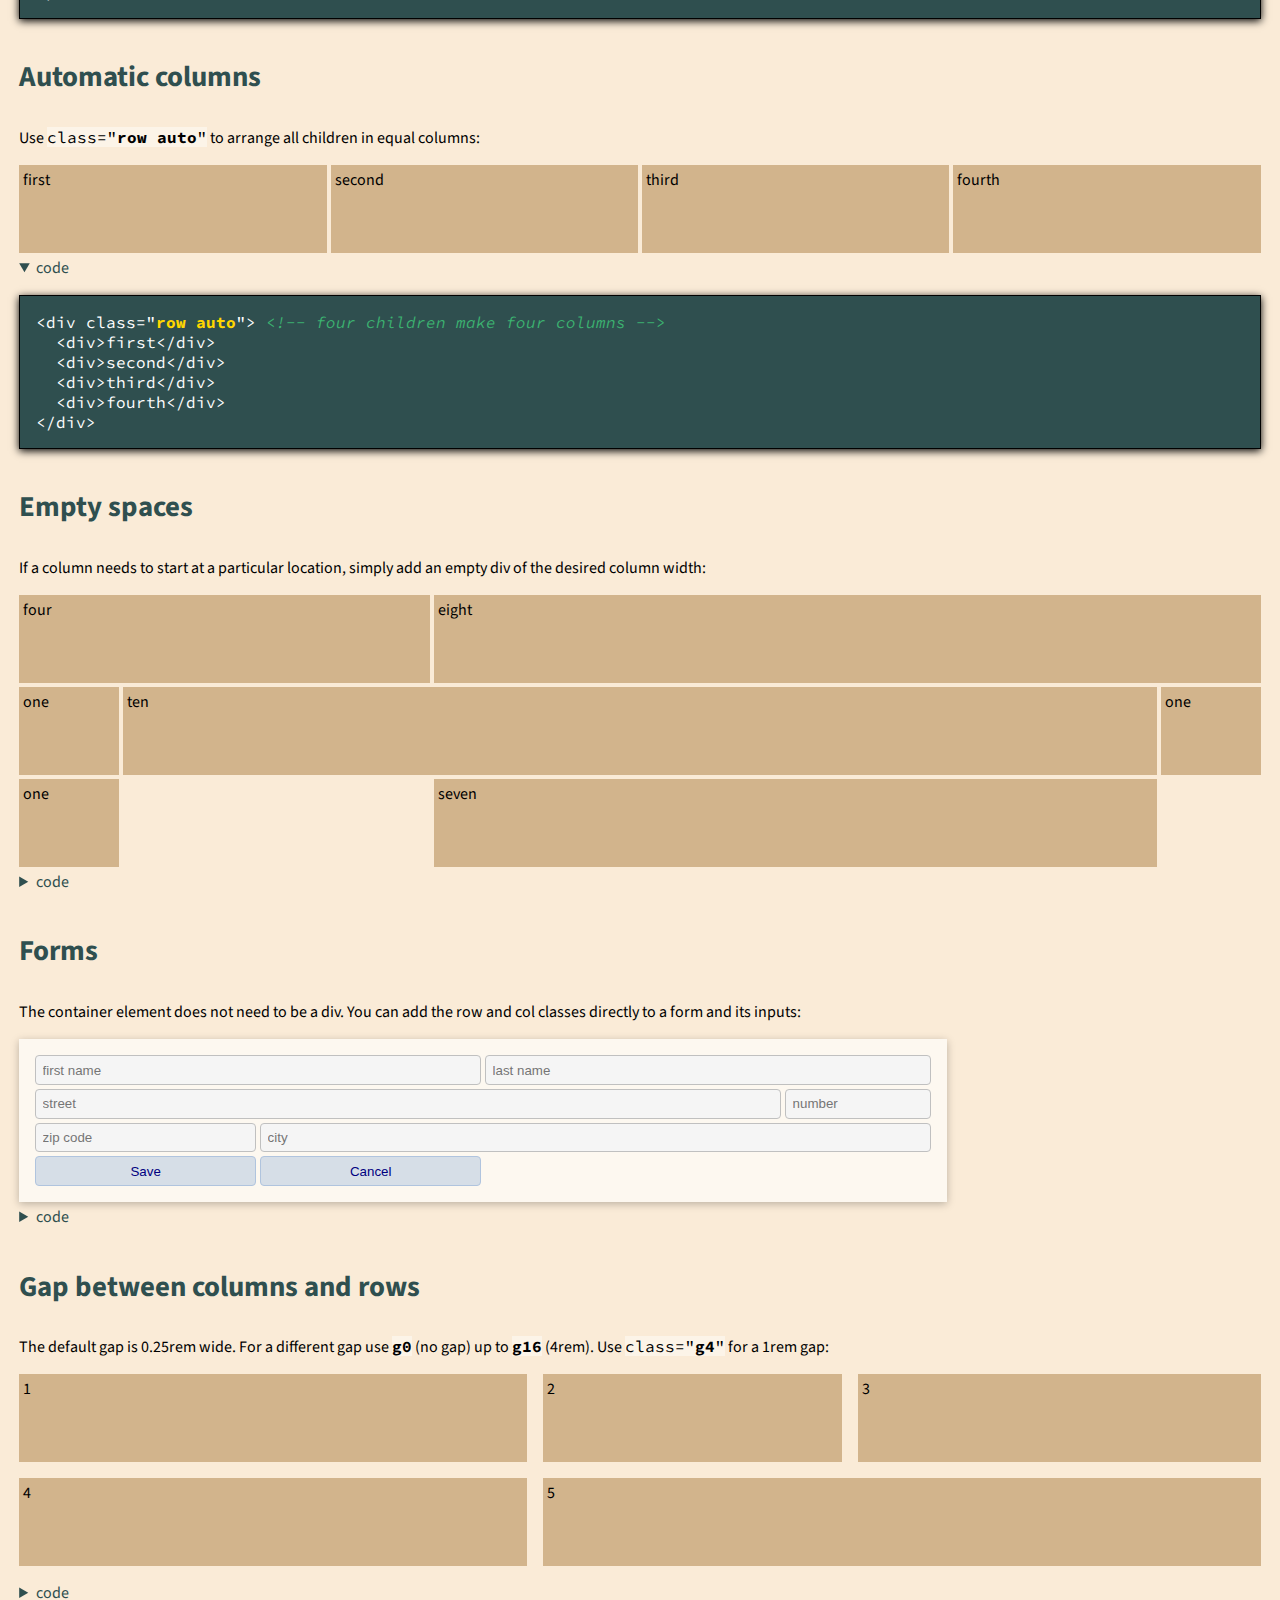
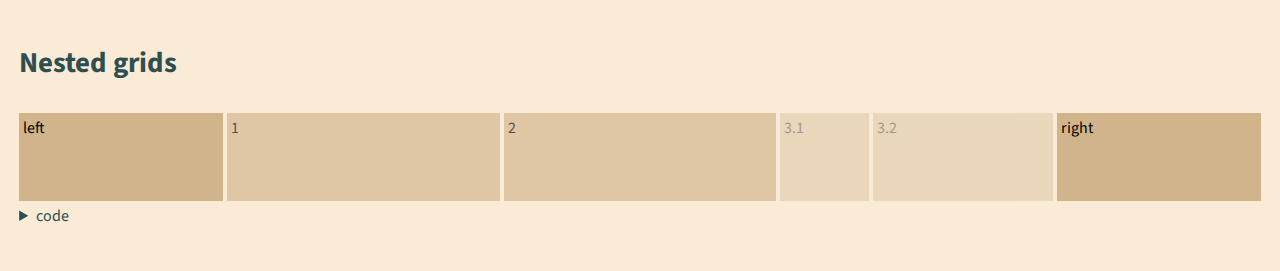
==== commit dc51d807: "demo page text tweak" ====
--- a/docs/index.html
+++ b/docs/index.html
@@ -94,7 +94,7 @@
     </details>
 
     <h2>Automatic columns</h2>
-    <p>Use <code>class="row <b>auto</b>"</code> to arrange all children in equal columns:</p>
+    <p>Use <code>class="<b>row auto</b>"</code> to arrange all children in equal columns:</p>
     <div class="row auto"> <!-- four children make four columns -->
       <div>first</div>
       <div>second</div>
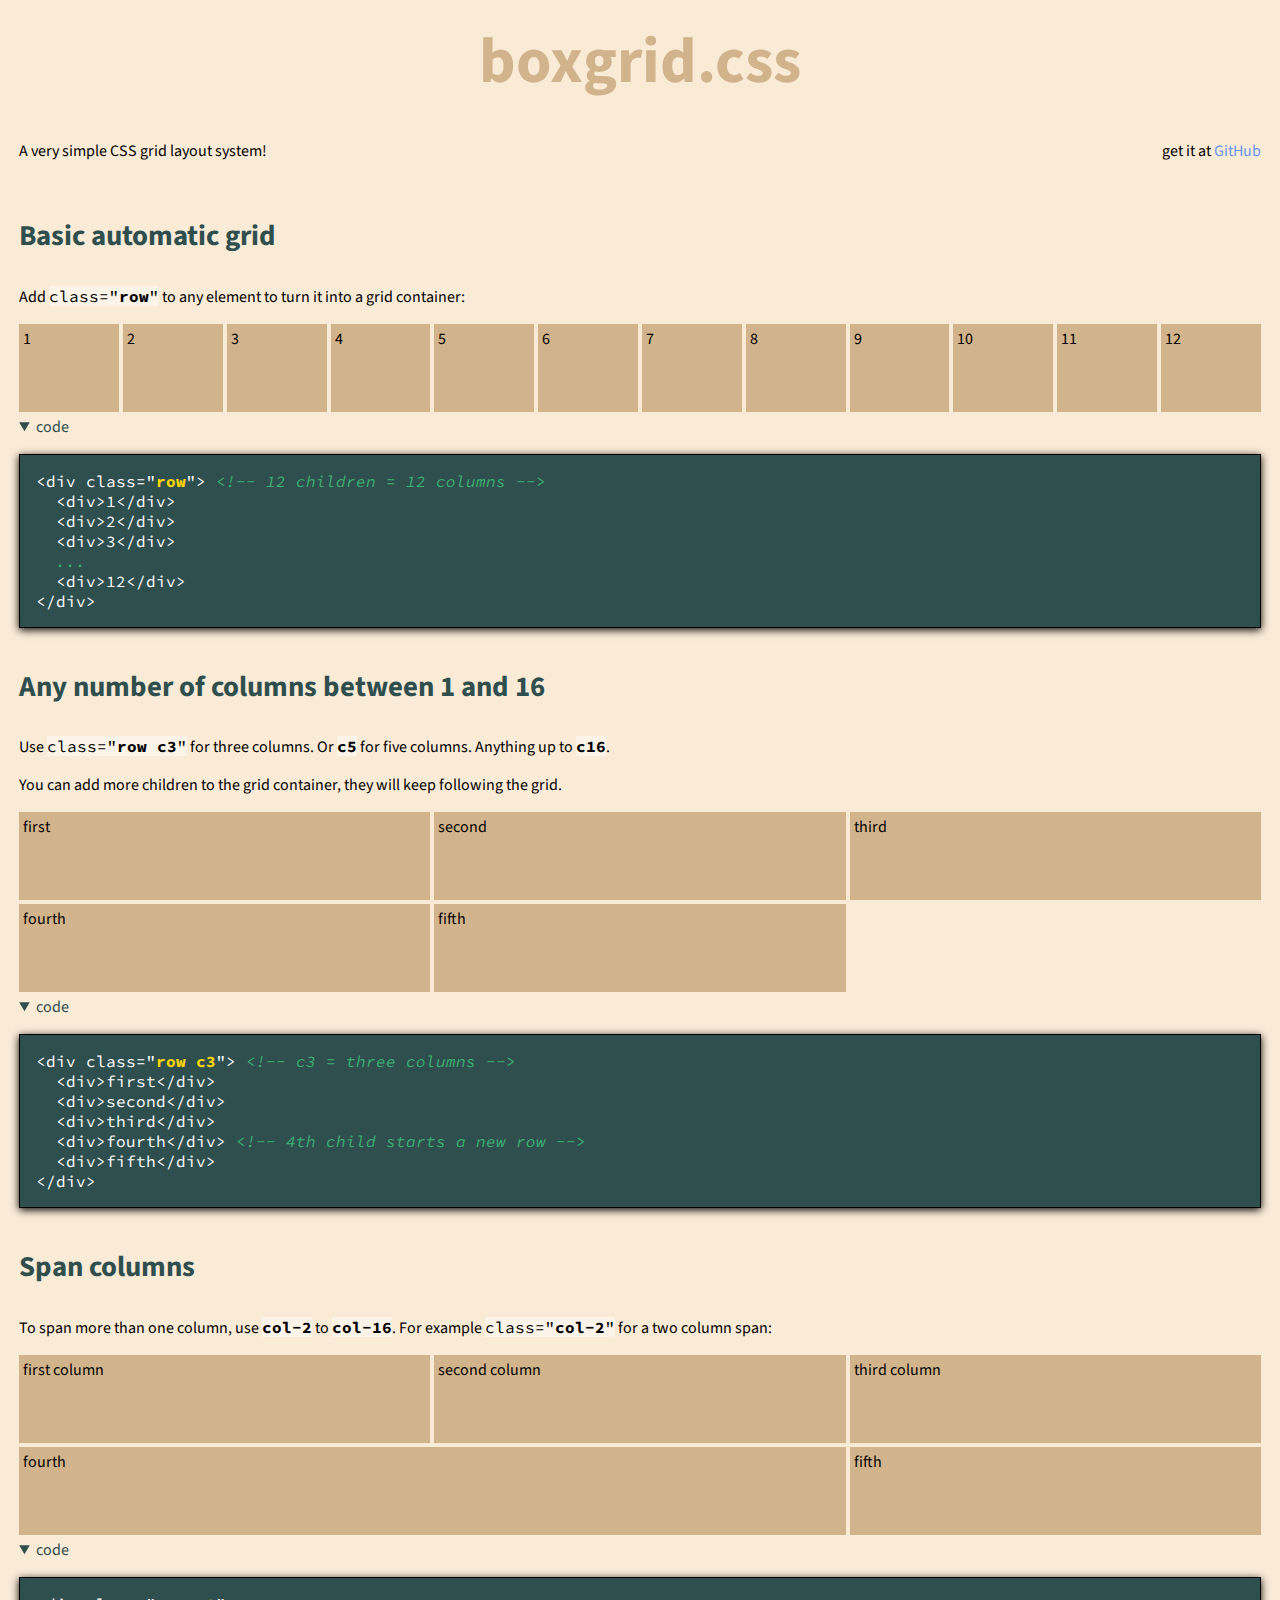
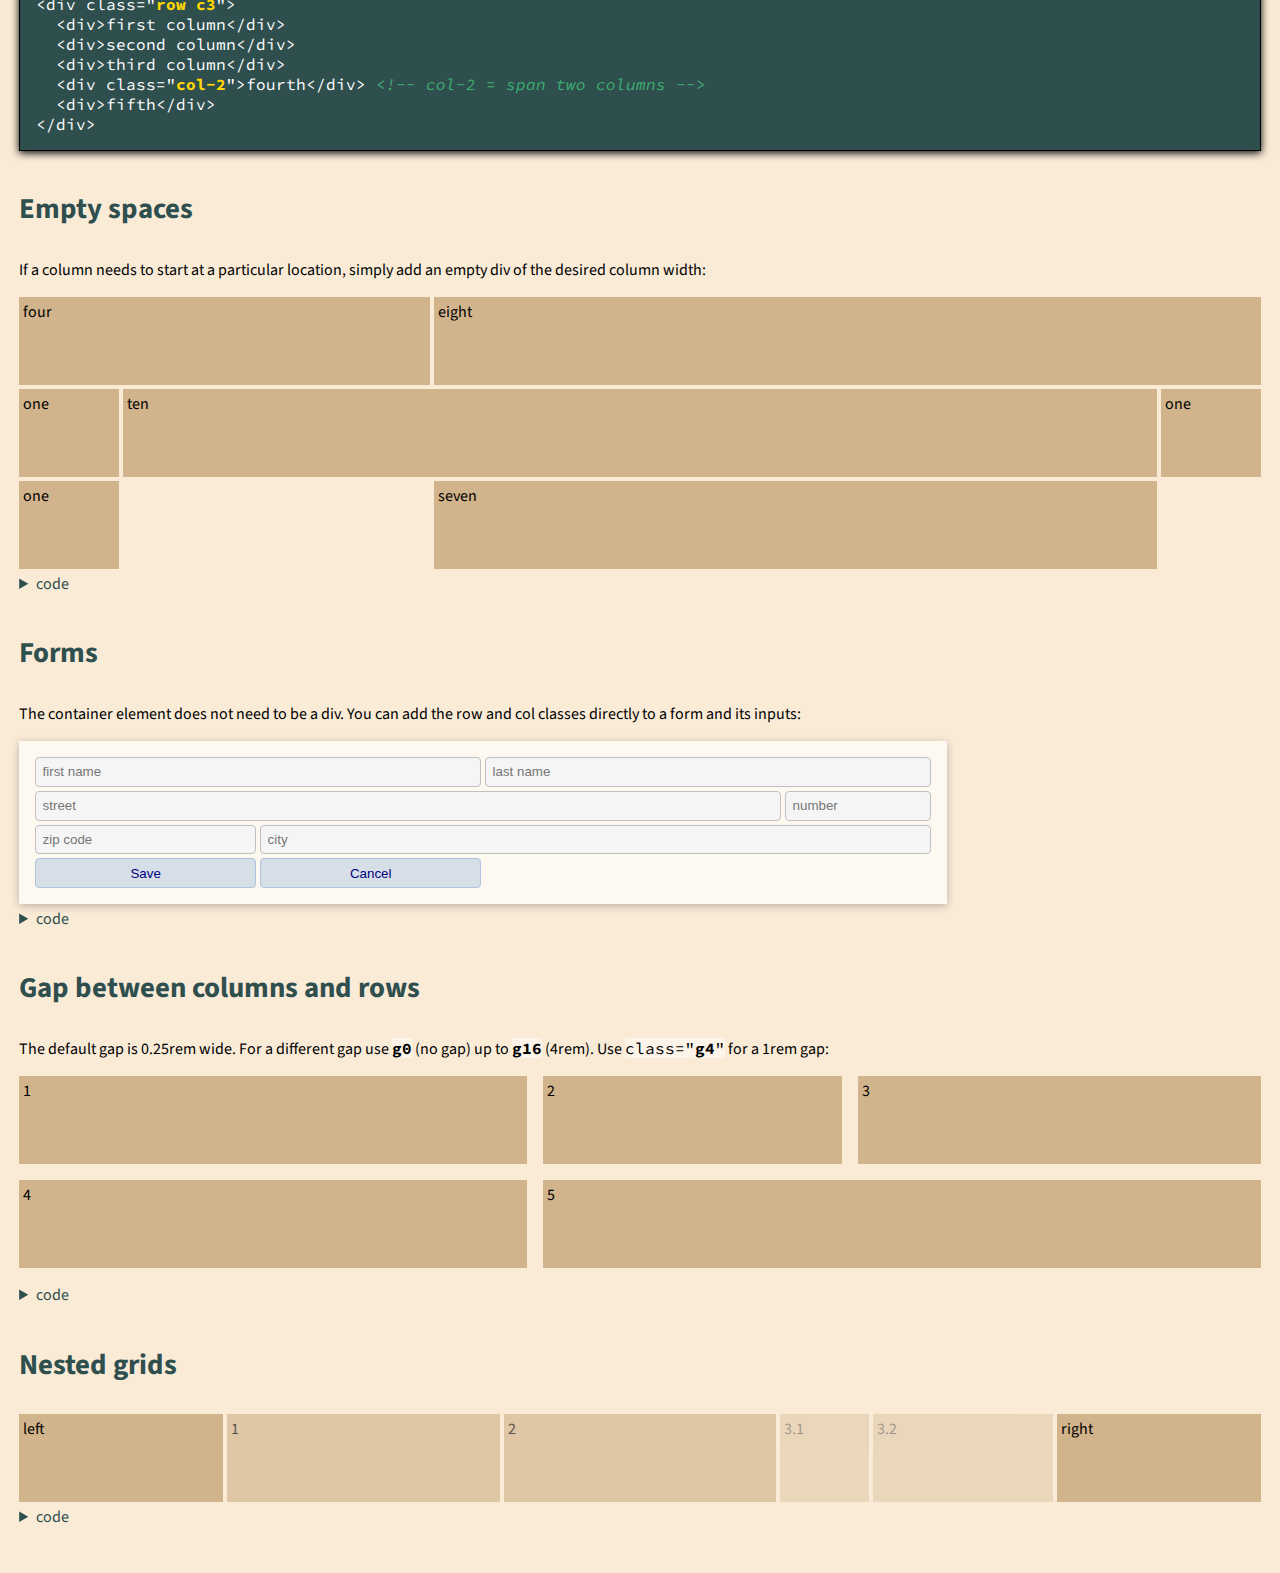
==== commit d5f69f67: "made the basic grid (class="row") automatic" ====
--- a/docs/index.html
+++ b/docs/index.html
@@ -17,9 +17,9 @@
       <p>get it at <a href="https://github.com/ant-on-io/boxgrid">GitHub</a></p>
     </div>
 
-    <h2>Base grid: twelve columns</h2>
-    <p>Add <code>class="<b>row</b>"</code> to any element to turn it into a 12-column grid container:</p>
-    <div class="row">
+    <h2>Basic automatic grid</h2>
+    <p>Add <code>class="<b>row</b>"</code> to any element to turn it into a grid container:</p>
+    <div class="row"> <!-- 12 children = 12 columns -->
       <div>1</div>
       <div>2</div>
       <div>3</div>
@@ -36,7 +36,7 @@
     <details open>
       <summary>code</summary>
       <pre>
-&lt;div class="<b>row</b>">
+&lt;div class="<b>row</b>"> <i>&lt;!-- 12 children = 12 columns --></i>
   &lt;div>1&lt;/div>
   &lt;div>2&lt;/div>
   &lt;div>3&lt;/div>
@@ -51,25 +51,29 @@
       Or <code><b>c5</b></code> for five columns.
       Anything up to <code><b>c16</b></code>.
     </p>
+    <p>
+      You can add more children to the grid container, they will keep following the grid.
+    </p>
     <div class="row c3"> <!-- c3 = three columns -->
-      <div>first column</div>
-      <div>second column</div>
-      <div>third column</div>
+      <div>first</div>
+      <div>second</div>
+      <div>third</div>
+      <div>fourth</div> <!-- 4th child starts a new row -->
+      <div>fifth</div>
     </div>
     <details open>
       <summary>code</summary>
       <pre>
 &lt;div class="<b>row c3</b>"> <i>&lt;!-- c3 = three columns --></i>
-  &lt;div>first column&lt;/div>
-  &lt;div>second column&lt;/div>
-  &lt;div>third column&lt;/div>
+  &lt;div>first&lt;/div>
+  &lt;div>second&lt;/div>
+  &lt;div>third&lt;/div>
+  &lt;div>fourth&lt;/div> <i>&lt;!-- 4th child starts a new row --></i>
+  &lt;div>fifth&lt;/div>
 &lt;/div></pre>
     </details>
 
     <h2>Span columns</h2>
-    <p>
-      You can add more children to the grid container, they will keep following the grid.
-    </p>
     <p>
       To span more than one column, use <code><b>col-2</b></code> to <code><b>col-16</b></code>.
       For example <code>class="<b>col-2</b>"</code> for a two column span:
@@ -93,28 +97,9 @@
 &lt;/div></pre>
     </details>
 
-    <h2>Automatic columns</h2>
-    <p>Use <code>class="<b>row auto</b>"</code> to arrange all children in equal columns:</p>
-    <div class="row auto"> <!-- four children make four columns -->
-      <div>first</div>
-      <div>second</div>
-      <div>third</div>
-      <div>fourth</div>
-    </div>
-    <details open>
-      <summary>code</summary>
-      <pre>
-&lt;div class="<b>row auto</b>"> <i>&lt;!-- four children make four columns --></i>
-  &lt;div>first&lt;/div>
-  &lt;div>second&lt;/div>
-  &lt;div>third&lt;/div>
-  &lt;div>fourth&lt;/div>
-&lt;/div></pre>
-    </details>
-
     <h2>Empty spaces</h2>
     <p>If a column needs to start at a particular location, simply add an empty div of the desired column width:</p>
-    <div class="row">
+    <div class="row c12">
       <div class="col-4">four</div>
       <div class="col-8">eight</div>
       <div class="col-1">one</div>
@@ -127,7 +112,7 @@
     <details>
       <summary>code</summary>
       <pre>
-&lt;div class="<b>row</b>">
+&lt;div class="<b>row c12</b>">
   &lt;div class="<b>col-4</b>">four&lt;/div>
   &lt;div class="<b>col-8</b>">eight&lt;/div>
   &lt;div class="<b>col-1</b>">one&lt;/div>
@@ -144,7 +129,7 @@
       The container element does not need to be a div.
       You can add the row and col classes directly to a form and its inputs:
     </p>
-    <form class="row" onsubmit="return false">
+    <form class="row c12" onsubmit="return false">
       <input type="text" class="col-6" name="firstName" placeholder="first name"/>
       <input type="text" class="col-6" name="lastName" placeholder="last name"/>
       <input type="text" class="col-10" name="street" placeholder="street"/>
@@ -157,7 +142,7 @@
     <details>
       <summary>code</summary>
       <pre>
-&lt;form class="<b>row</b>">
+&lt;form class="<b>row c12</b>">
   &lt;input type="text" class="<b>col-6</b>" name="firstName" placeholder="first name"/>
   &lt;input type="text" class="<b>col-6</b>" name="lastName" placeholder="last name"/>
   &lt;input type="text" class="<b>col-10</b>" name="street" placeholder="street"/>
@@ -174,7 +159,7 @@
       The default gap is 0.25rem wide.
       For a different gap use <code><b>g0</b></code> (no gap) up to <code><b>g16</b></code> (4rem).
       Use <code>class="<b>g4</b>"</code> for a 1rem gap:</p>
-    <div class="row g4"> <!-- g4 = 1rem gap -->
+    <div class="row c12 g4"> <!-- g4 = 1rem gap -->
       <div class="col-5">1</div>
       <div class="col-3">2</div>
       <div class="col-4">3</div>
@@ -184,7 +169,7 @@
     <details>
       <summary>code</summary>
       <pre>
-&lt;div class="row <b>g4</b>"> <i>&lt;!-- g4 = 1rem gap --></i>
+&lt;div class="row c12 <b>g4</b>"> <i>&lt;!-- g4 = 1rem gap --></i>
   &lt;div class="col-5">1&lt;/div>
   &lt;div class="col-3">2&lt;/div>
   &lt;div class="col-4">3&lt;/div>
@@ -194,12 +179,12 @@
     </details>
 
     <h2>Nested grids</h2>
-    <div class="row">
+    <div class="row c12">
       <div class="col-2">left</div>
       <div class="col-8 row c3"> <!-- nested -->
         <div>1</div>
         <div>2</div>
-        <div class="row"> <!-- nested -->
+        <div class="row c12"> <!-- nested -->
           <div class="col-4">3.1</div>
           <div class="col-8">3.2</div>
         </div>
@@ -209,12 +194,12 @@
     <details>
       <summary>code</summary>
       <pre>
-&lt;div class="<b>row</b>">
+&lt;div class="<b>row c12</b>">
   &lt;div class="col-2">left&lt;/div>
   &lt;div class="<b>col-8 row c3</b>"> <i>&lt;!-- nested --></i>
     &lt;div>1&lt;/div>
     &lt;div>2&lt;/div>
-    &lt;div class="<b>row</b>"> <i>&lt;!-- nested --></i>
+    &lt;div class="<b>row c12</b>"> <i>&lt;!-- nested --></i>
       &lt;div class="col-4">3.1&lt;/div>
       &lt;div class="col-8">3.2&lt;/div>
     &lt;/div>
--- a/docs/boxgrid.css
+++ b/docs/boxgrid.css
@@ -1,6 +1,6 @@
 .row {
   display: grid;
-  grid-template-columns: repeat(12, 1fr);
+  grid-template-columns: repeat(auto-fit, minmax(0, 1fr)); /* automatic */
   gap: 0.25rem;
   margin-bottom: 0.25rem;
 }
@@ -16,13 +16,11 @@
 .row.c9  { grid-template-columns: repeat(9,  1fr); }
 .row.c10 { grid-template-columns: repeat(10, 1fr); }
 .row.c11 { grid-template-columns: repeat(11, 1fr); }
-.row.c12 { grid-template-columns: repeat(12, 1fr); } /* default */
+.row.c12 { grid-template-columns: repeat(12, 1fr); }
 .row.c13 { grid-template-columns: repeat(13, 1fr); }
 .row.c14 { grid-template-columns: repeat(14, 1fr); }
 .row.c15 { grid-template-columns: repeat(15, 1fr); }
 .row.c16 { grid-template-columns: repeat(16, 1fr); }
-
-.row.auto { grid-template-columns: repeat(auto-fit, minmax(0, 1fr)); }
 
 .row.g0  { gap: 0;       margin-bottom: 0;       }
 .row.g1  { gap: 0.25rem; margin-bottom: 0.25rem; } /* default */
